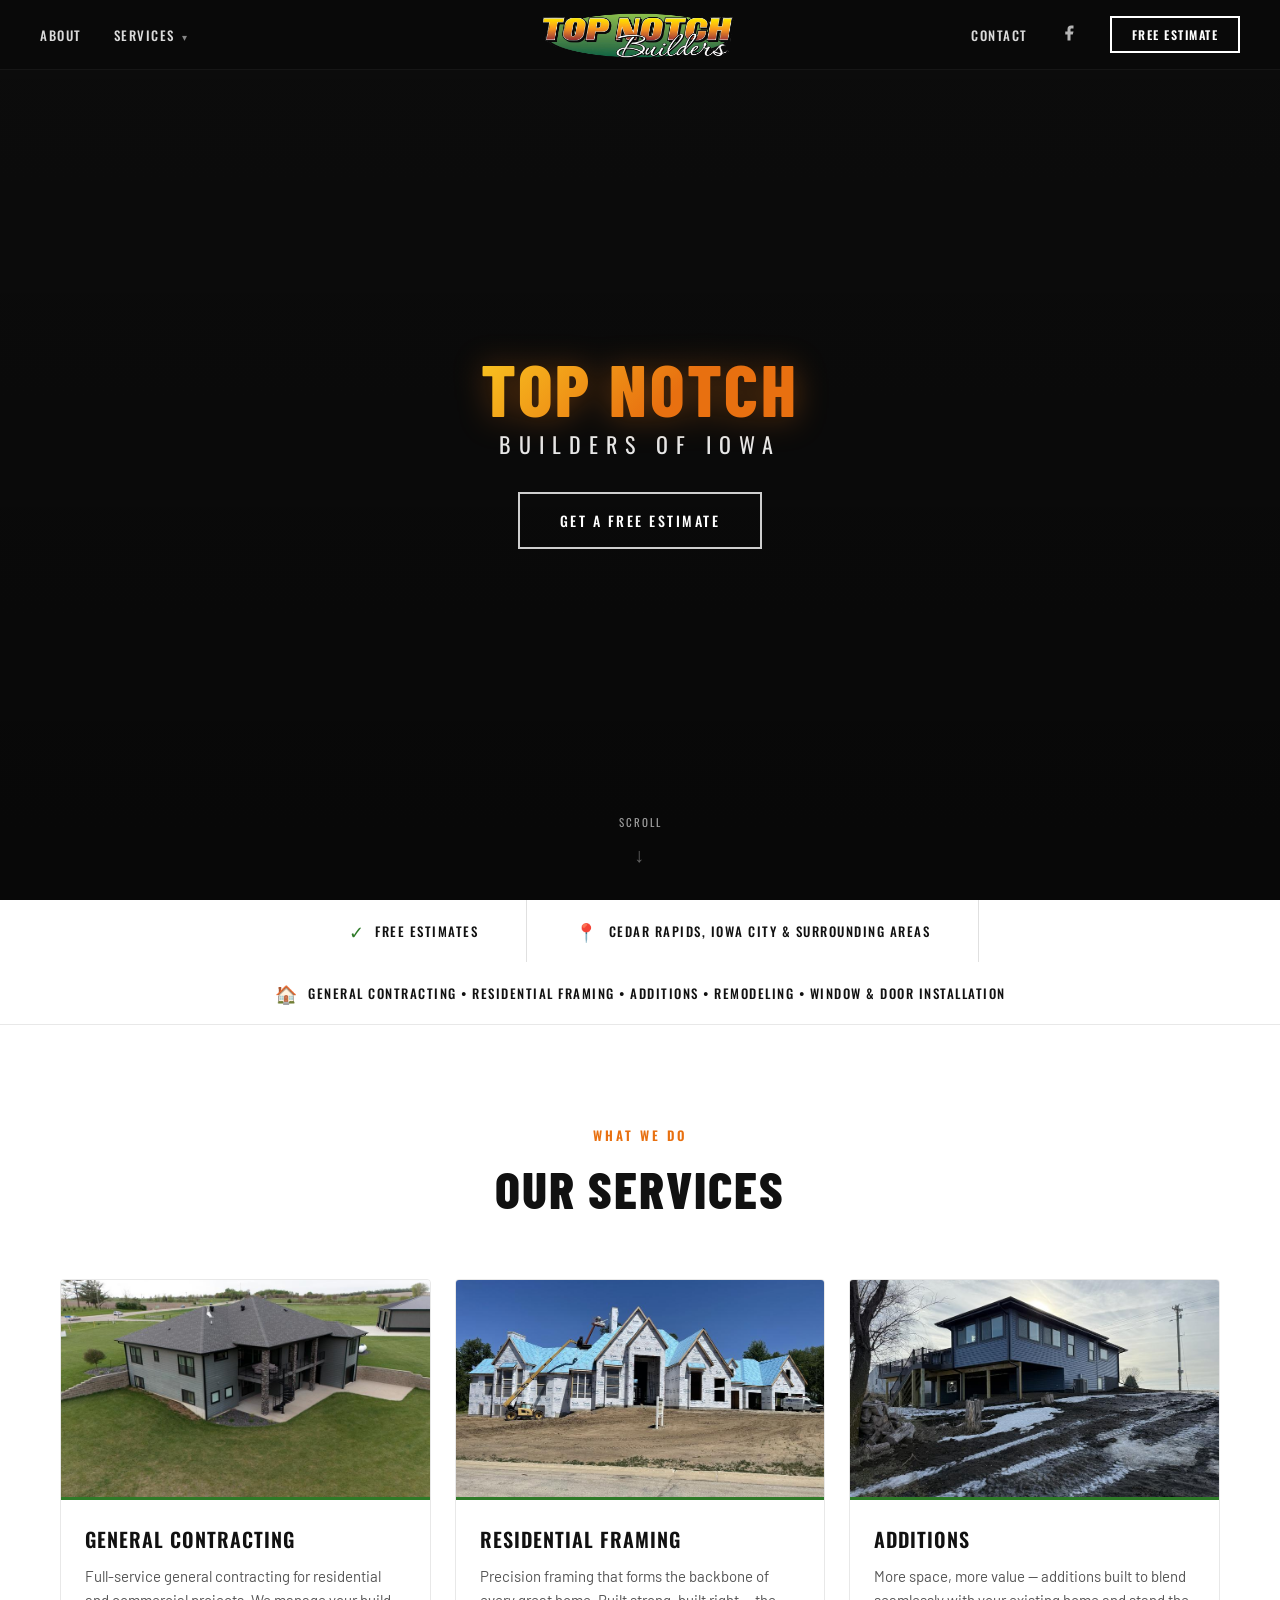
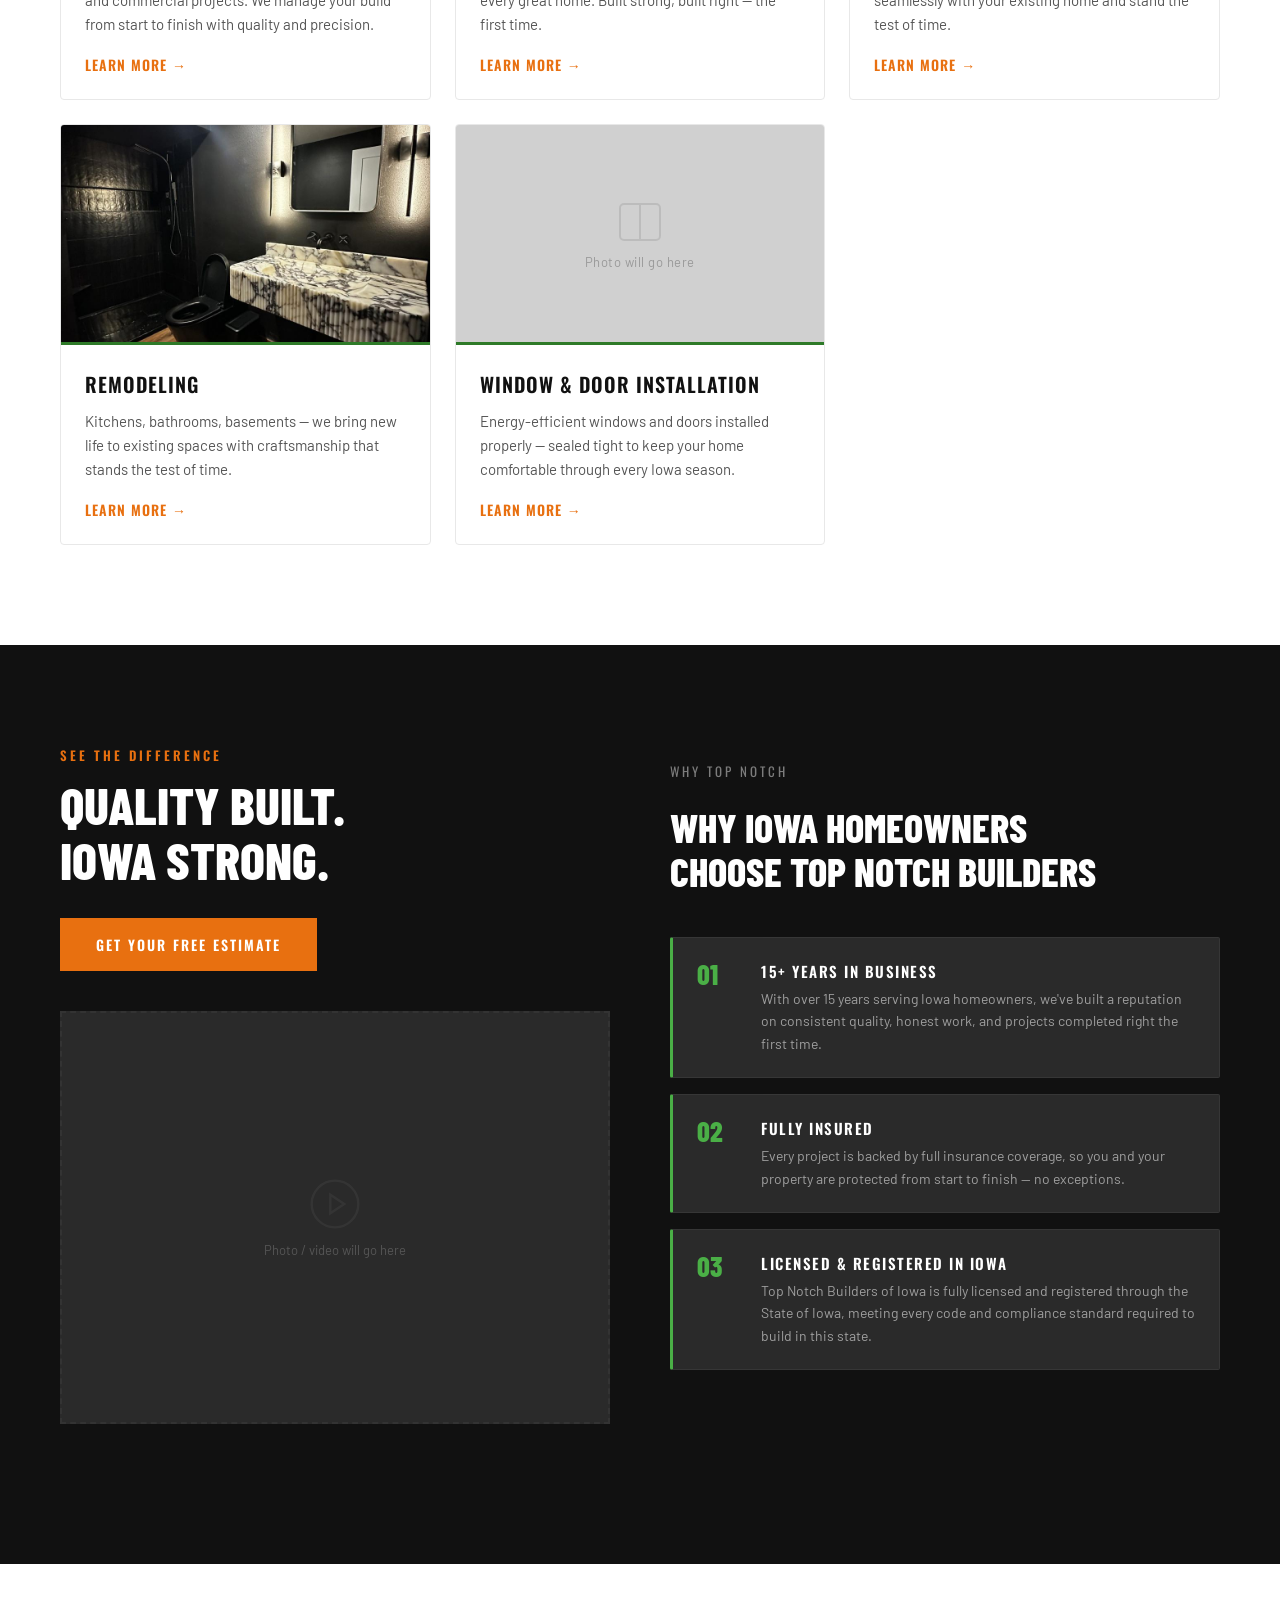
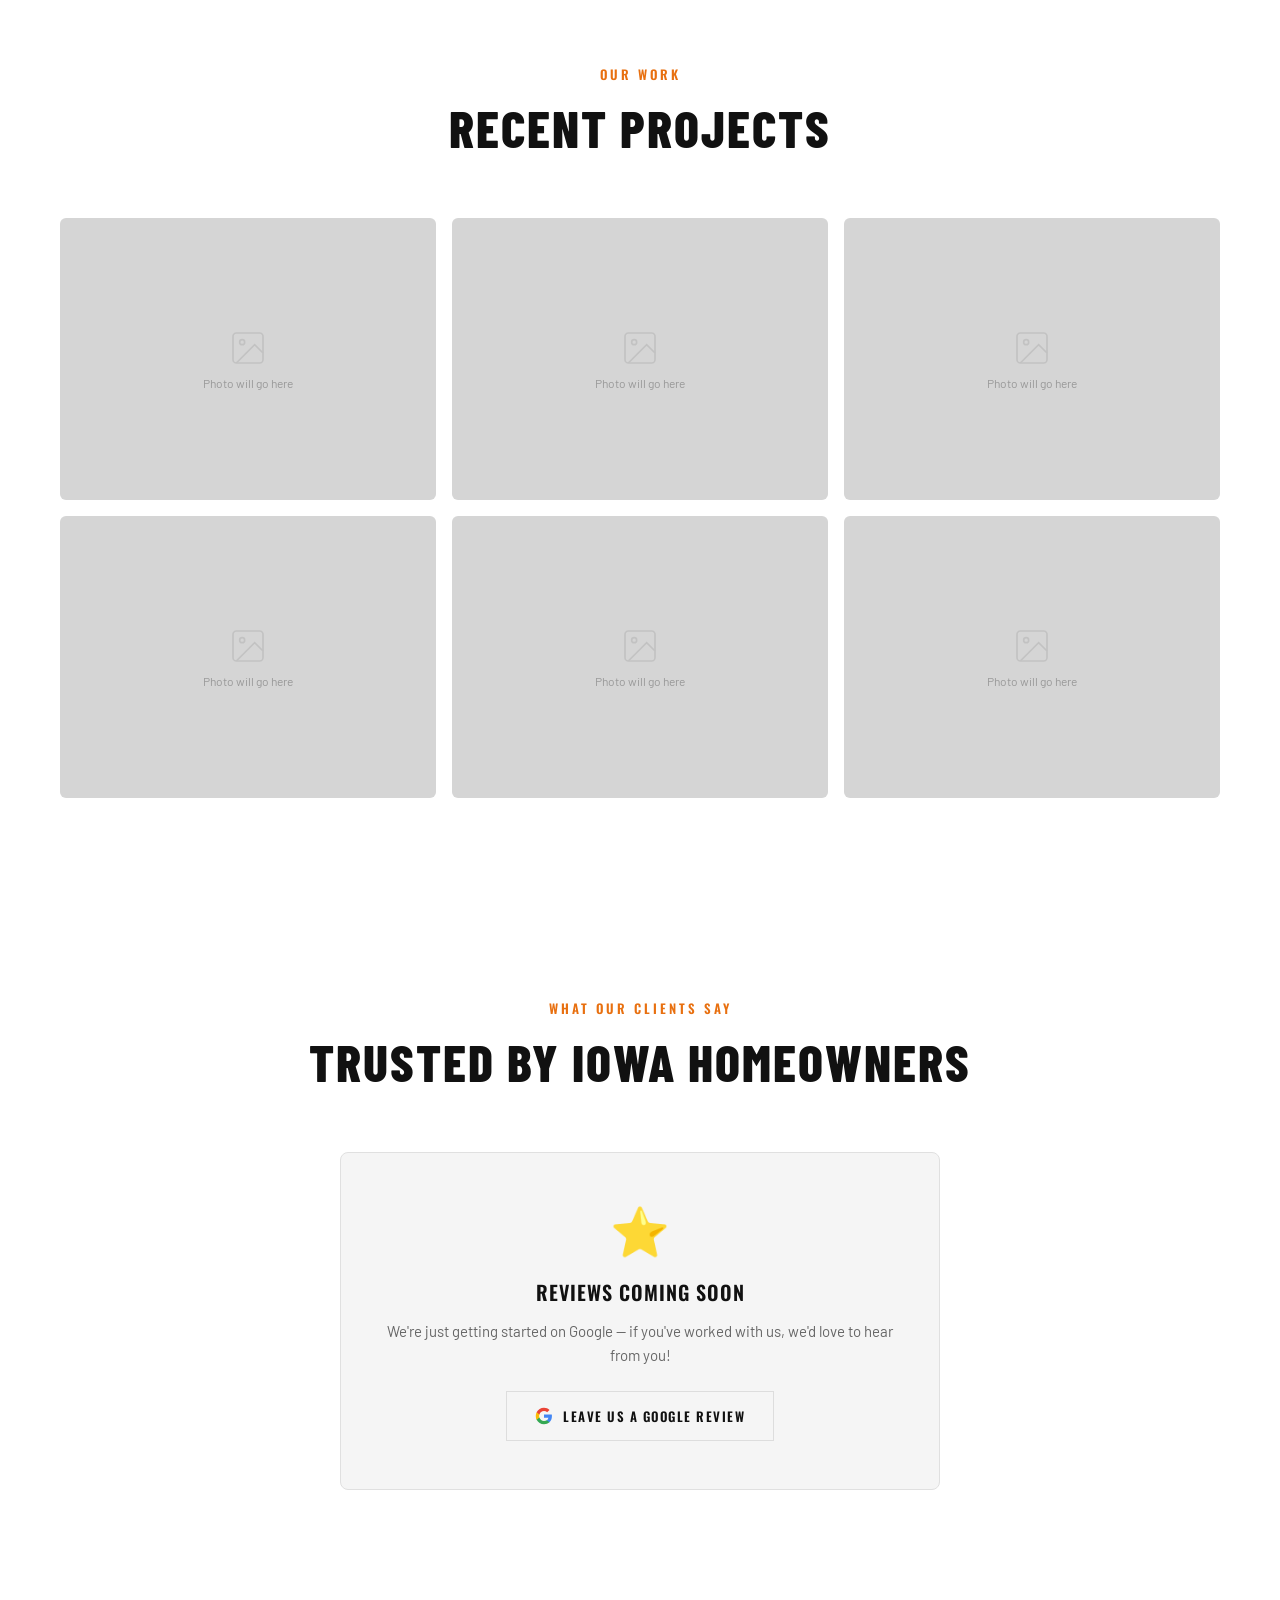
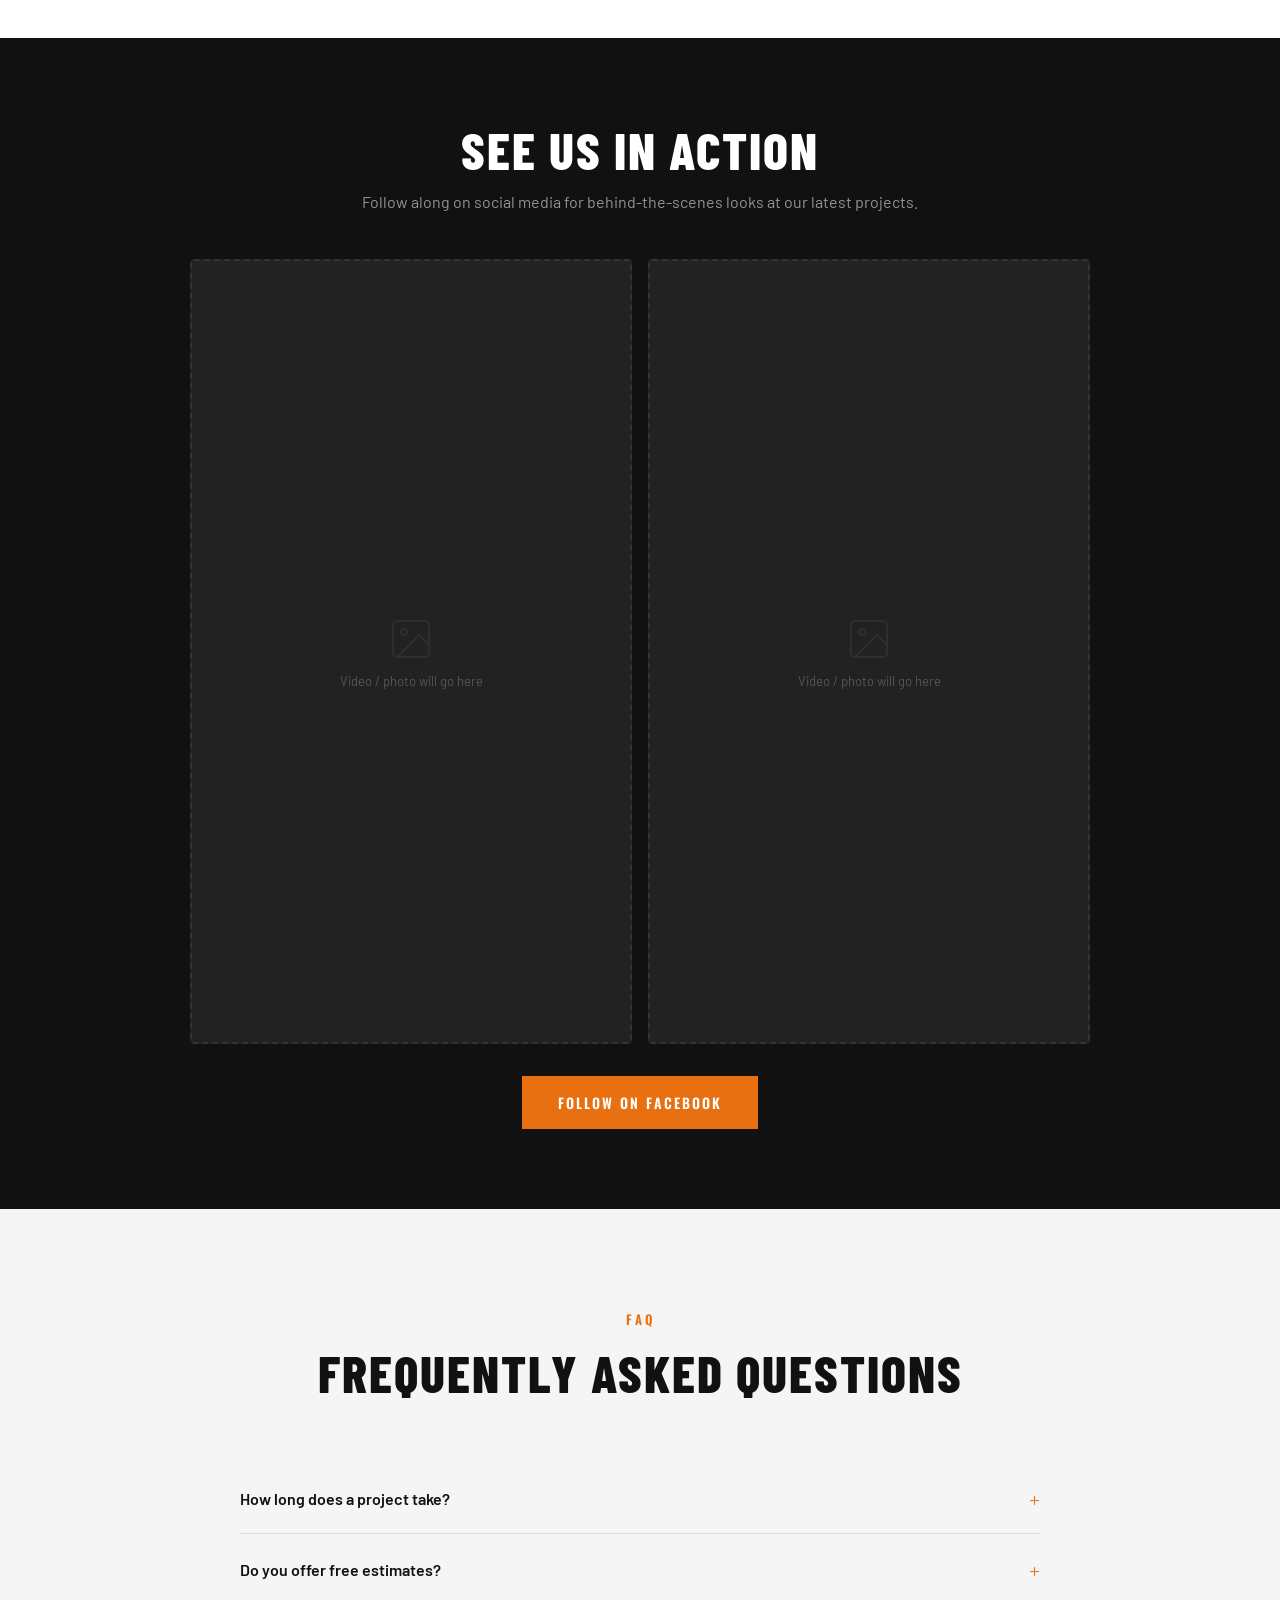
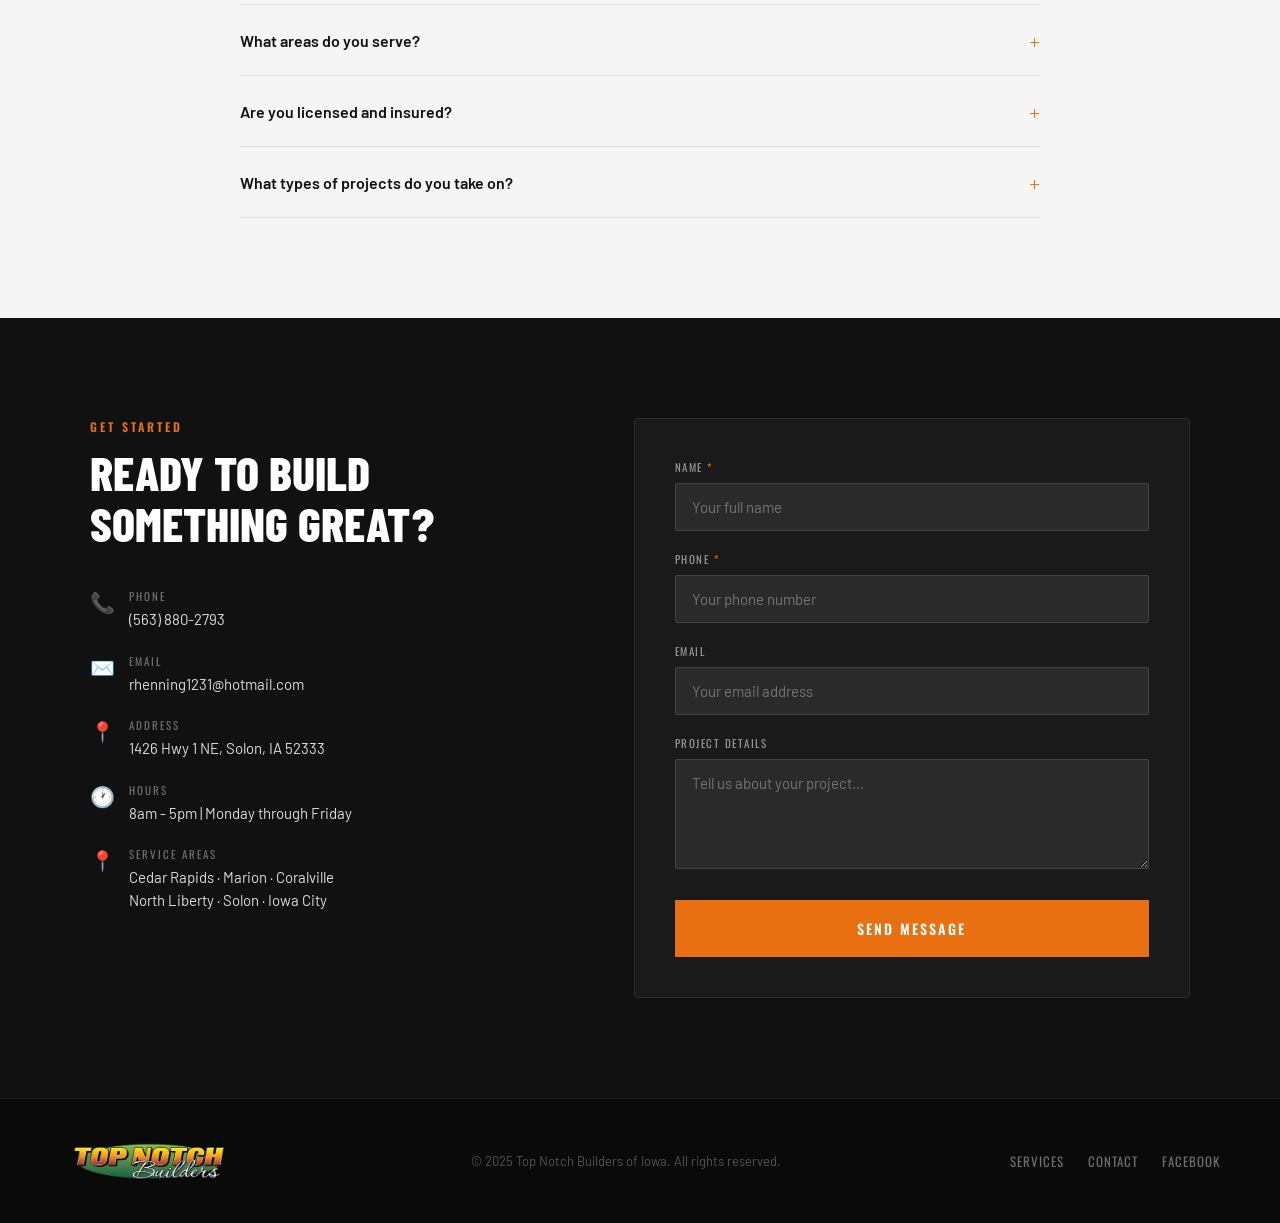
==== index.html @ 2d01ed2b "Update index.html" ====
<!DOCTYPE html>
<html lang="en">
<head>
<meta charset="UTF-8">
<meta name="viewport" content="width=device-width, initial-scale=1.0">
<title>Top Notch Builders of Iowa</title>
<link href="https://fonts.googleapis.com/css2?family=Oswald:wght@400;500;600;700&family=Barlow:wght@400;500;600&family=Barlow+Condensed:wght@600;700;800&display=swap" rel="stylesheet">
<style>
  :root {
    --yellow: #F9C520;
    --orange: #E87010;
    --green: #2E7A28;
    --green-light: #4AAF46;
    --dark: #111111;
    --dark2: #1a1a1a;
    --mid: #2a2a2a;
    --light-bg: #f5f5f5;
    --white: #ffffff;
    --gray: #888;
    --red: #c0392b;
  }

  * { margin: 0; padding: 0; box-sizing: border-box; }

  html { scroll-behavior: smooth; }

  body {
    font-family: 'Barlow', sans-serif;
    color: var(--dark);
    overflow-x: hidden;
  }

  /* ─── NAV ─── */
  nav {
    position: fixed;
    top: 0; left: 0; right: 0;
    z-index: 1000;
    display: flex;
    align-items: center;
    justify-content: space-between;
    padding: 0 40px;
    height: 70px;
    background: rgba(10,10,10,0.92);
    backdrop-filter: blur(10px);
    border-bottom: 1px solid rgba(255,255,255,0.05);
  }

  .nav-left, .nav-right {
    display: flex;
    align-items: center;
    gap: 32px;
  }

  .nav-logo {
    position: absolute;
    left: 50%;
    transform: translateX(-50%);
    display: flex;
    align-items: center;
    gap: 10px;
    text-decoration: none;
  }

  .nav-logo img {
    height: 56px;
    width: auto;
    display: block;
  }

  nav a {
    color: rgba(255,255,255,0.85);
    text-decoration: none;
    font-family: 'Oswald', sans-serif;
    font-weight: 500;
    font-size: 13px;
    letter-spacing: 1.5px;
    text-transform: uppercase;
    transition: color 0.2s;
  }

  nav a:hover { color: var(--yellow); }

  .nav-social {
    display: flex;
    align-items: center;
    gap: 14px;
  }

  .nav-social a {
    color: rgba(255,255,255,0.7);
    transition: color 0.2s;
    font-size: 16px;
  }
  .nav-social a:hover { color: var(--yellow); }

  .btn-nav {
    background: transparent;
    border: 2px solid var(--white);
    color: var(--white) !important;
    padding: 8px 20px;
    font-family: 'Oswald', sans-serif;
    font-size: 12px;
    letter-spacing: 1.5px;
    text-transform: uppercase;
    font-weight: 600;
    text-decoration: none;
    transition: all 0.2s;
    cursor: pointer;
  }
  .btn-nav:hover {
    background: var(--white);
    color: var(--dark) !important;
  }

  /* ─── HERO ─── */
  #hero {
    position: relative;
    width: 100%;
    height: 100vh;
    display: flex;
    align-items: center;
    justify-content: center;
    overflow: hidden;
    background: var(--dark);
  }

  .hero-video-placeholder {
    position: absolute;
    inset: 0;
    background: linear-gradient(160deg, #1a1a1a 0%, #0d0d0d 100%);
    display: flex;
    align-items: center;
    justify-content: center;
  }

  .video-placeholder-label {
    position: absolute;
    inset: 0;
    display: flex;
    flex-direction: column;
    align-items: center;
    justify-content: center;
    gap: 12px;
    background: #222;
    border: 2px dashed #444;
  }

  .video-placeholder-label svg {
    opacity: 0.3;
  }

  .video-placeholder-label span {
    color: #666;
    font-size: 14px;
    font-family: 'Barlow', sans-serif;
    letter-spacing: 1px;
  }

  .hero-overlay {
    position: absolute;
    inset: 0;
    background: linear-gradient(to bottom, rgba(0,0,0,0.3) 0%, rgba(0,0,0,0.55) 100%);
    z-index: 1;
  }

  .hero-content {
    position: relative;
    z-index: 2;
    text-align: center;
    display: flex;
    flex-direction: column;
    align-items: center;
    gap: 24px;
  }

  .hero-logo-text {
    display: flex;
    flex-direction: column;
    align-items: center;
    gap: 4px;
  }

  .hero-logo-svg {
    width: 120px;
    height: 80px;
    margin-bottom: 8px;
  }

  .hero-name-top {
    font-family: 'Barlow Condensed', sans-serif;
    font-weight: 800;
    font-size: 72px;
    line-height: 1;
    letter-spacing: 3px;
    text-transform: uppercase;
    background: linear-gradient(135deg, var(--yellow) 0%, var(--orange) 60%);
    -webkit-background-clip: text;
    -webkit-text-fill-color: transparent;
    background-clip: text;
    text-shadow: none;
    filter: drop-shadow(0 2px 16px rgba(232,114,12,0.4));
  }

  .hero-name-sub {
    font-family: 'Oswald', sans-serif;
    font-weight: 400;
    font-size: 22px;
    letter-spacing: 8px;
    text-transform: uppercase;
    color: rgba(255,255,255,0.9);
  }

  .btn-hero {
    margin-top: 8px;
    display: inline-block;
    background: transparent;
    border: 2px solid rgba(255,255,255,0.8);
    color: var(--white);
    padding: 16px 40px;
    font-family: 'Oswald', sans-serif;
    font-size: 14px;
    letter-spacing: 2.5px;
    text-transform: uppercase;
    font-weight: 500;
    text-decoration: none;
    cursor: pointer;
    transition: all 0.25s;
  }
  .btn-hero:hover {
    background: var(--white);
    color: var(--dark);
  }

  .hero-scroll {
    position: absolute;
    bottom: 32px;
    left: 50%;
    transform: translateX(-50%);
    z-index: 2;
    display: flex;
    flex-direction: column;
    align-items: center;
    gap: 8px;
    color: rgba(255,255,255,0.6);
    font-family: 'Oswald', sans-serif;
    font-size: 11px;
    letter-spacing: 2px;
    text-transform: uppercase;
  }

  .scroll-arrow {
    animation: bounce 1.8s infinite;
    font-size: 20px;
    opacity: 0.6;
  }

  @keyframes bounce {
    0%, 100% { transform: translateY(0); }
    50% { transform: translateY(6px); }
  }

  /* ─── INFO BAR ─── */
  .info-bar {
    background: var(--white);
    border-bottom: 1px solid #e8e8e8;
    display: flex;
    align-items: center;
    justify-content: center;
    gap: 0;
    padding: 0;
    flex-wrap: wrap;
  }

  .info-bar-item {
    display: flex;
    align-items: center;
    gap: 10px;
    padding: 18px 48px;
    font-family: 'Oswald', sans-serif;
    font-size: 13px;
    letter-spacing: 1.5px;
    text-transform: uppercase;
    color: var(--dark);
    font-weight: 500;
    border-right: 1px solid #e0e0e0;
  }

  .info-bar-item:last-child { border-right: none; }

  .info-bar-icon {
    color: var(--green);
    font-size: 18px;
  }

  /* ─── SERVICES ─── */
  #services {
    padding: 100px 60px;
    background: var(--white);
    text-align: center;
  }

  .section-label {
    font-family: 'Oswald', sans-serif;
    font-size: 13px;
    letter-spacing: 3px;
    text-transform: uppercase;
    color: var(--orange);
    font-weight: 600;
    margin-bottom: 12px;
  }

  .section-title {
    font-family: 'Barlow Condensed', sans-serif;
    font-weight: 800;
    font-size: 52px;
    letter-spacing: 2px;
    text-transform: uppercase;
    color: var(--dark);
    margin-bottom: 60px;
  }

  .services-grid {
    display: grid;
    grid-template-columns: repeat(3, 1fr);
    gap: 24px;
    max-width: 1200px;
    margin: 0 auto;
  }

  .service-card {
    background: var(--white);
    border: 1px solid #e8e8e8;
    border-radius: 4px;
    overflow: hidden;
    text-align: left;
    transition: box-shadow 0.25s, transform 0.25s;
  }

  .service-card:hover {
    box-shadow: 0 12px 40px rgba(0,0,0,0.1);
    transform: translateY(-4px);
  }

  .service-img-placeholder {
    width: 100%;
    height: 220px;
    background: #d0d0d0;
    display: flex;
    flex-direction: column;
    align-items: center;
    justify-content: center;
    gap: 8px;
    color: #999;
    font-size: 13px;
    font-family: 'Barlow', sans-serif;
    letter-spacing: 0.5px;
    border-bottom: 3px solid var(--green);
  }

  .service-img-placeholder svg { opacity: 0.35; }

  .service-body { padding: 24px; }

  .service-title {
    font-family: 'Oswald', sans-serif;
    font-weight: 600;
    font-size: 20px;
    letter-spacing: 1px;
    text-transform: uppercase;
    color: var(--dark);
    margin-bottom: 10px;
  }

  .service-desc {
    font-size: 15px;
    color: #555;
    line-height: 1.6;
    margin-bottom: 18px;
  }

  .learn-more {
    color: var(--orange);
    font-family: 'Oswald', sans-serif;
    font-size: 14px;
    font-weight: 600;
    letter-spacing: 1px;
    text-transform: uppercase;
    text-decoration: none;
    display: inline-flex;
    align-items: center;
    gap: 6px;
    transition: gap 0.2s;
    cursor: pointer;
  }
  .learn-more:hover { gap: 12px; }

  /* ─── DARK SECTION ─── */
  #why {
    background: var(--dark);
    padding: 100px 60px;
    color: var(--white);
  }

  .why-inner {
    max-width: 1200px;
    margin: 0 auto;
    display: grid;
    grid-template-columns: 1fr 1fr;
    gap: 60px;
    align-items: start;
  }

  .why-left {}

  .why-img-placeholder {
    width: 100%;
    aspect-ratio: 4/3;
    background: #2a2a2a;
    display: flex;
    flex-direction: column;
    align-items: center;
    justify-content: center;
    gap: 10px;
    color: #555;
    font-size: 13px;
    font-family: 'Barlow', sans-serif;
    border: 2px dashed #333;
    margin-bottom: 40px;
  }

  .why-img-placeholder svg { opacity: 0.25; }

  .why-tagline {
    color: var(--orange);
    font-family: 'Oswald', sans-serif;
    font-size: 13px;
    letter-spacing: 3px;
    text-transform: uppercase;
    font-weight: 600;
    margin-bottom: 12px;
  }

  .why-heading {
    font-family: 'Barlow Condensed', sans-serif;
    font-weight: 800;
    font-size: 52px;
    line-height: 1.05;
    text-transform: uppercase;
    color: var(--white);
    margin-bottom: 20px;
  }

  .why-desc {
    color: rgba(255,255,255,0.65);
    font-size: 16px;
    line-height: 1.7;
    margin-bottom: 32px;
  }

  .btn-cta {
    display: inline-block;
    background: var(--orange);
    color: var(--white);
    padding: 16px 36px;
    font-family: 'Oswald', sans-serif;
    font-size: 14px;
    letter-spacing: 2px;
    text-transform: uppercase;
    font-weight: 600;
    text-decoration: none;
    cursor: pointer;
    border: none;
    transition: background 0.2s;
  }
  .btn-cta:hover { background: #d4620a; }

  /* Why right - reasons */
  .why-right {
    display: flex;
    flex-direction: column;
    gap: 16px;
    padding-top: 16px;
  }

  .why-label {
    font-family: 'Oswald', sans-serif;
    font-size: 13px;
    color: rgba(255,255,255,0.45);
    letter-spacing: 3px;
    text-transform: uppercase;
    margin-bottom: 8px;
  }

  .why-title {
    font-family: 'Barlow Condensed', sans-serif;
    font-weight: 800;
    font-size: 40px;
    text-transform: uppercase;
    color: var(--white);
    line-height: 1.1;
    margin-bottom: 28px;
  }

  .reason-card {
    background: var(--mid);
    border: 1px solid rgba(255,255,255,0.06);
    border-left: 3px solid var(--green-light);
    padding: 22px 24px;
    display: grid;
    grid-template-columns: 48px 1fr;
    gap: 16px;
    align-items: start;
    border-radius: 2px;
    transition: background 0.2s;
  }
  .reason-card:hover { background: #2f2f2f; }

  .reason-num {
    font-family: 'Barlow Condensed', sans-serif;
    font-weight: 800;
    font-size: 28px;
    color: var(--green-light);
    line-height: 1;
  }

  .reason-title {
    font-family: 'Oswald', sans-serif;
    font-weight: 600;
    font-size: 15px;
    letter-spacing: 1.5px;
    text-transform: uppercase;
    color: var(--white);
    margin-bottom: 6px;
  }

  .reason-desc {
    font-size: 14px;
    color: rgba(255,255,255,0.55);
    line-height: 1.6;
  }

  /* ─── RECENT PROJECTS ─── */
  #projects {
    padding: 100px 60px;
    background: var(--white);
    text-align: center;
  }

  .projects-grid {
    display: grid;
    grid-template-columns: repeat(3, 1fr);
    gap: 16px;
    max-width: 1200px;
    margin: 0 auto;
  }

  .project-placeholder {
    width: 100%;
    aspect-ratio: 4/3;
    background: #d5d5d5;
    display: flex;
    flex-direction: column;
    align-items: center;
    justify-content: center;
    gap: 8px;
    color: #999;
    font-size: 12px;
    font-family: 'Barlow', sans-serif;
    border-radius: 6px;
    transition: transform 0.2s;
    cursor: pointer;
  }
  .project-placeholder:hover { transform: scale(1.02); }
  .project-placeholder svg { opacity: 0.3; }

  /* ─── REVIEWS ─── */
  #reviews {
    background: var(--white);
    padding: 100px 60px;
    text-align: center;
  }

  .reviews-grid {
    display: grid;
    grid-template-columns: repeat(4, 1fr);
    gap: 20px;
    max-width: 1200px;
    margin: 0 auto 48px;
  }

  .review-card {
    background: var(--white);
    border: 1px solid #e8e8e8;
    border-radius: 4px;
    padding: 28px 24px;
    text-align: left;
    transition: box-shadow 0.2s;
  }
  .review-card:hover { box-shadow: 0 8px 32px rgba(0,0,0,0.08); }

  .stars { color: #F5A623; font-size: 18px; margin-bottom: 14px; }

  .review-text {
    font-size: 14px;
    color: #444;
    line-height: 1.7;
    margin-bottom: 20px;
    font-style: italic;
  }

  .reviewer-name {
    font-family: 'Oswald', sans-serif;
    font-weight: 600;
    font-size: 14px;
    color: var(--dark);
    letter-spacing: 0.5px;
  }

  .reviewer-source {
    font-size: 12px;
    color: var(--gray);
    margin-top: 2px;
  }

  .btn-google {
    display: inline-flex;
    align-items: center;
    gap: 10px;
    border: 1.5px solid #ddd;
    padding: 14px 28px;
    font-family: 'Oswald', sans-serif;
    font-size: 13px;
    letter-spacing: 1.5px;
    text-transform: uppercase;
    color: var(--dark);
    text-decoration: none;
    font-weight: 600;
    transition: all 0.2s;
    cursor: pointer;
  }
  .btn-google:hover { border-color: var(--orange); color: var(--orange); }

  /* ─── SOCIAL / SEE US ─── */
  #social {
    background: var(--dark);
    padding: 80px 60px;
    text-align: center;
    color: var(--white);
  }

  .social-title {
    font-family: 'Barlow Condensed', sans-serif;
    font-weight: 800;
    font-size: 52px;
    text-transform: uppercase;
    letter-spacing: 2px;
    margin-bottom: 12px;
  }

  .social-sub {
    color: rgba(255,255,255,0.55);
    font-size: 16px;
    margin-bottom: 48px;
  }

  .social-grid {
    display: grid;
    grid-template-columns: 1fr 1fr;
    gap: 16px;
    max-width: 900px;
    margin: 0 auto;
  }

  .social-placeholder {
    width: 100%;
    aspect-ratio: 9/16;
    background: #222;
    border: 2px dashed #333;
    display: flex;
    flex-direction: column;
    align-items: center;
    justify-content: center;
    gap: 10px;
    color: #555;
    font-size: 13px;
    font-family: 'Barlow', sans-serif;
    border-radius: 4px;
  }
  .social-placeholder svg { opacity: 0.25; }

  /* ─── FAQ ─── */
  #faq {
    background: var(--light-bg);
    padding: 100px 60px;
  }

  .faq-inner {
    max-width: 800px;
    margin: 0 auto;
    text-align: center;
  }

  .faq-list {
    margin-top: 48px;
    text-align: left;
  }

  .faq-item {
    border-bottom: 1px solid #ddd;
  }

  .faq-q {
    width: 100%;
    background: none;
    border: none;
    display: flex;
    justify-content: space-between;
    align-items: center;
    padding: 22px 0;
    font-family: 'Barlow', sans-serif;
    font-size: 16px;
    font-weight: 600;
    color: var(--dark);
    cursor: pointer;
    text-align: left;
  }

  .faq-plus {
    color: var(--orange);
    font-size: 22px;
    font-weight: 300;
    transition: transform 0.2s;
    flex-shrink: 0;
    margin-left: 16px;
  }

  .faq-item.open .faq-plus { transform: rotate(45deg); }

  .faq-a {
    display: none;
    padding: 0 0 20px;
    font-size: 15px;
    color: #555;
    line-height: 1.7;
  }

  .faq-item.open .faq-a { display: block; }

  /* ─── CONTACT ─── */
  #contact {
    background: var(--dark);
    padding: 100px 60px;
    color: var(--white);
  }

  .contact-inner {
    max-width: 1100px;
    margin: 0 auto;
    display: grid;
    grid-template-columns: 1fr 1.2fr;
    gap: 80px;
    align-items: start;
  }

  .contact-label {
    font-family: 'Oswald', sans-serif;
    font-size: 12px;
    letter-spacing: 3px;
    text-transform: uppercase;
    color: var(--orange);
    font-weight: 600;
    margin-bottom: 12px;
  }

  .contact-heading {
    font-family: 'Barlow Condensed', sans-serif;
    font-weight: 800;
    font-size: 48px;
    text-transform: uppercase;
    color: var(--white);
    line-height: 1.05;
    margin-bottom: 40px;
  }

  .contact-info-item {
    display: flex;
    align-items: flex-start;
    gap: 14px;
    margin-bottom: 22px;
  }

  .contact-icon {
    color: var(--orange);
    font-size: 20px;
    margin-top: 2px;
    flex-shrink: 0;
  }

  .contact-info-label {
    font-family: 'Oswald', sans-serif;
    font-size: 11px;
    letter-spacing: 2px;
    text-transform: uppercase;
    color: rgba(255,255,255,0.4);
    margin-bottom: 4px;
  }

  .contact-info-value {
    font-size: 15px;
    color: rgba(255,255,255,0.85);
    line-height: 1.5;
  }

  .contact-info-value a {
    color: rgba(255,255,255,0.85);
    text-decoration: none;
    transition: color 0.2s;
  }
  .contact-info-value a:hover { color: var(--yellow); }

  /* Form */
  .contact-form {
    background: rgba(255,255,255,0.04);
    border: 1px solid rgba(255,255,255,0.08);
    border-radius: 4px;
    padding: 40px;
  }

  .form-row {
    margin-bottom: 20px;
  }

  .form-label {
    font-family: 'Oswald', sans-serif;
    font-size: 11px;
    letter-spacing: 1.5px;
    text-transform: uppercase;
    color: rgba(255,255,255,0.55);
    display: block;
    margin-bottom: 8px;
  }

  .form-label span { color: var(--orange); }

  .form-input, .form-textarea {
    width: 100%;
    background: rgba(255,255,255,0.07);
    border: 1px solid rgba(255,255,255,0.12);
    color: var(--white);
    padding: 14px 16px;
    font-family: 'Barlow', sans-serif;
    font-size: 15px;
    outline: none;
    transition: border-color 0.2s;
    border-radius: 2px;
  }

  .form-input:focus, .form-textarea:focus {
    border-color: var(--orange);
  }

  .form-textarea {
    resize: vertical;
    min-height: 110px;
  }

  .btn-submit {
    width: 100%;
    background: var(--orange);
    color: var(--white);
    border: none;
    padding: 18px;
    font-family: 'Oswald', sans-serif;
    font-size: 14px;
    letter-spacing: 2px;
    text-transform: uppercase;
    font-weight: 600;
    cursor: pointer;
    transition: background 0.2s;
    margin-top: 8px;
  }
  .btn-submit:hover { background: #d4620a; }

  /* ─── FOOTER ─── */
  footer {
    background: #0a0a0a;
    padding: 40px 60px;
    display: flex;
    align-items: center;
    justify-content: space-between;
    flex-wrap: wrap;
    gap: 20px;
    border-top: 1px solid rgba(255,255,255,0.06);
  }

  .footer-logo {
    font-family: 'Barlow Condensed', sans-serif;
    font-weight: 800;
    font-size: 20px;
    text-transform: uppercase;
    color: var(--white);
    letter-spacing: 2px;
  }

  .footer-logo span { color: var(--orange); }

  .footer-copy {
    font-size: 13px;
    color: rgba(255,255,255,0.3);
  }

  .footer-links {
    display: flex;
    gap: 24px;
  }

  .footer-links a {
    color: rgba(255,255,255,0.4);
    font-size: 13px;
    text-decoration: none;
    font-family: 'Oswald', sans-serif;
    letter-spacing: 1px;
    text-transform: uppercase;
    transition: color 0.2s;
  }
  .footer-links a:hover { color: var(--orange); }

  /* Dropdown */
  .nav-dropdown { position: relative; }
  .dropdown-menu {
    display: none;
    position: absolute;
    top: 100%;
    left: 0;
    background: #111;
    border: 1px solid rgba(255,255,255,0.08);
    min-width: 180px;
    padding: 8px 0;
    z-index: 999;
  }
  .nav-dropdown:hover .dropdown-menu { display: block; }
  .dropdown-menu a {
    display: block;
    padding: 10px 20px;
    font-size: 12px;
    color: rgba(255,255,255,0.7) !important;
  }
  .dropdown-menu a:hover { background: rgba(255,255,255,0.05); color: var(--yellow) !important; }

  .nav-arrow { font-size: 10px; margin-left: 3px; opacity: 0.6; }

  /* House SVG icon */
  .house-svg { color: var(--orange); }

  @media (max-width: 900px) {
    .services-grid, .projects-grid, .reviews-grid { grid-template-columns: 1fr 1fr; }
    .why-inner, .contact-inner { grid-template-columns: 1fr; gap: 40px; }
    .why-heading, .why-title { font-size: 36px; }
    nav { padding: 0 20px; }
    .nav-left { gap: 16px; }
    .hero-name-top { font-size: 48px; }
    #services, #projects, #reviews, #why, #faq, #contact, #social { padding: 60px 24px; }
  }
</style>
</head>
<body>

<!-- NAV -->
<nav>
  <div class="nav-left">
    <a href="#about">About</a>
    <div class="nav-dropdown">
      <a href="#services">Services <span class="nav-arrow">▾</span></a>
      <div class="dropdown-menu">
        <a href="/services/general-contracting.html">General Contracting</a>
        <a href="/services/residential-framing.html">Residential Framing</a>
        <a href="/services/additions.html">Additions</a>
        <a href="/services/remodeling.html">Remodeling</a>
        <a href="/services/window-door-installation.html">Window & Door Installation</a>
      </div>
    </div>
  </div>

  <a href="#" class="nav-logo">
    <img src="TNB_Logo.png" alt="Top Notch Builders of Iowa">
  </a>

  <div class="nav-right">
    <a href="#contact">Contact</a>
    <div class="nav-social">
      <!-- Facebook icon -->
      <a href="https://www.facebook.com/TNBofIA/" target="_blank" title="Facebook">
        <svg width="18" height="18" fill="currentColor" viewBox="0 0 24 24"><path d="M18 2h-3a5 5 0 0 0-5 5v3H7v4h3v8h4v-8h3l1-4h-4V7a1 1 0 0 1 1-1h3z"/></svg>
      </a>
    </div>
    <a href="#contact" class="btn-nav">Free Estimate</a>
  </div>
</nav>

<!-- HERO -->
<section id="hero">
  <video autoplay muted loop playsinline style="position:absolute; inset:0; width:100%; height:100%; object-fit:cover; z-index:0;">
    <source src="hero.mp4" type="video/mp4">
  </video>
  <div class="hero-overlay"></div>
  <div class="hero-content">
    <div class="hero-logo-text">
      <div class="hero-name-top">TOP NOTCH</div>
      <div class="hero-name-sub">Builders of Iowa</div>
    </div>
    <a href="#contact" class="btn-hero">Get a Free Estimate</a>
  </div>
  <div class="hero-scroll">
    <span>Scroll</span>
    <div class="scroll-arrow">↓</div>
  </div>
</section>

<!-- INFO BAR -->
<div class="info-bar">
  <div class="info-bar-item">
    <span class="info-bar-icon">✓</span>
    Free Estimates
  </div>
  <div class="info-bar-item">
    <span class="info-bar-icon">📍</span>
    Cedar Rapids, Iowa City &amp; Surrounding Areas
  </div>
  <div class="info-bar-item">
    <span class="info-bar-icon">🏠</span>
    General Contracting &bull; Residential Framing &bull; Additions &bull; Remodeling &bull; Window & Door Installation
  </div>
</div>

<!-- SERVICES -->
<section id="services">
  <div class="section-label">What We Do</div>
  <div class="section-title">Our Services</div>
  <div class="services-grid" style="grid-template-columns: repeat(3, 1fr);">

    <div class="service-card">
      <div class="service-img-placeholder" style="padding:0;overflow:hidden;height:220px;">
        <img src="[data-uri]" alt="General Contracting" style="width:100%;height:100%;object-fit:cover;display:block;">
      </div>
      <div class="service-body">
        <div class="service-title">General Contracting</div>
        <p class="service-desc">Full-service general contracting for residential and commercial projects. We manage your build from start to finish with quality and precision.</p>
        <a class="learn-more" href="/services/general-contracting.html">Learn More →</a>
      </div>
    </div>

    <div class="service-card">
      <div class="service-img-placeholder" style="padding:0;overflow:hidden;height:220px;">
        <img src="[data-uri]" alt="Residential Framing" style="width:100%;height:100%;object-fit:cover;display:block;">
      </div>
      <div class="service-body">
        <div class="service-title">Residential Framing</div>
        <p class="service-desc">Precision framing that forms the backbone of every great home. Built strong, built right — the first time.</p>
        <a class="learn-more" href="/services/residential-framing.html">Learn More →</a>
      </div>
    </div>

    <div class="service-card">
      <div class="service-img-placeholder" style="padding:0;overflow:hidden;height:220px;">
        <img src="[data-uri]" alt="Additions" style="width:100%;height:100%;object-fit:cover;display:block;">
      </div>
      <div class="service-body">
        <div class="service-title">Additions</div>
        <p class="service-desc">More space, more value — additions built to blend seamlessly with your existing home and stand the test of time.</p>
        <a class="learn-more" href="/services/additions.html">Learn More →</a>
      </div>
    </div>

    <div class="service-card">
      <div class="service-img-placeholder" style="padding:0;overflow:hidden;height:220px;">
        <img src="[data-uri]" alt="Remodeling" style="width:100%;height:100%;object-fit:cover;display:block;">
      </div>
      <div class="service-body">
        <div class="service-title">Remodeling</div>
        <p class="service-desc">Kitchens, bathrooms, basements — we bring new life to existing spaces with craftsmanship that stands the test of time.</p>
        <a class="learn-more" href="/services/remodeling.html">Learn More →</a>
      </div>
    </div>

    <div class="service-card">
      <div class="service-img-placeholder">
        <svg width="48" height="48" fill="none" viewBox="0 0 24 24" stroke="currentColor" stroke-width="1"><rect x="2" y="3" width="20" height="18" rx="2"/><line x1="12" y1="3" x2="12" y2="21"/></svg>
        <span>Photo will go here</span>
      </div>
      <div class="service-body">
        <div class="service-title">Window & Door Installation</div>
        <p class="service-desc">Energy-efficient windows and doors installed properly — sealed tight to keep your home comfortable through every Iowa season.</p>
        <a class="learn-more" href="/services/window-door-installation.html">Learn More →</a>
      </div>
    </div>

  </div>
</section>

<!-- WHY / DARK SECTION -->
<section id="why">
  <div class="why-inner">
    <div class="why-left">
      <div class="why-tagline">See The Difference</div>
      <div class="why-heading">Quality Built.<br>Iowa Strong.</div>
      <p class="why-desc"></p>
      <a href="#contact" class="btn-cta">Get Your Free Estimate</a>
      <div style="margin-top:40px;">
        <div class="why-img-placeholder">
          <svg width="56" height="56" fill="none" viewBox="0 0 24 24" stroke="currentColor" stroke-width="1" color="#555">
            <circle cx="12" cy="12" r="10"/><polygon points="10,8 16,12 10,16"/>
          </svg>
          <span>Photo / video will go here</span>
        </div>
      </div>
    </div>
    <div class="why-right">
      <div class="why-label">Why Top Notch</div>
      <div class="why-title">Why Iowa Homeowners<br>Choose Top Notch Builders</div>
      <div class="reason-card">
        <div class="reason-num">01</div>
        <div>
          <div class="reason-title">15+ Years in Business</div>
          <div class="reason-desc">With over 15 years serving Iowa homeowners, we've built a reputation on consistent quality, honest work, and projects completed right the first time.</div>
        </div>
      </div>
      <div class="reason-card">
        <div class="reason-num">02</div>
        <div>
          <div class="reason-title">Fully Insured</div>
          <div class="reason-desc">Every project is backed by full insurance coverage, so you and your property are protected from start to finish — no exceptions.</div>
        </div>
      </div>
      <div class="reason-card">
        <div class="reason-num">03</div>
        <div>
          <div class="reason-title">Licensed &amp; Registered in Iowa</div>
          <div class="reason-desc">Top Notch Builders of Iowa is fully licensed and registered through the State of Iowa, meeting every code and compliance standard required to build in this state.</div>
        </div>
      </div>
    </div>
  </div>
</section>

<!-- RECENT PROJECTS -->
<section id="projects">
  <div class="section-label">Our Work</div>
  <div class="section-title">Recent Projects</div>
  <div class="projects-grid">
    <div class="project-placeholder">
      <svg width="40" height="40" fill="none" viewBox="0 0 24 24" stroke="currentColor" stroke-width="1"><rect x="3" y="3" width="18" height="18" rx="2"/><circle cx="8.5" cy="8.5" r="1.5"/><polyline points="21 15 16 10 5 21"/></svg>
      <span>Photo will go here</span>
    </div>
    <div class="project-placeholder">
      <svg width="40" height="40" fill="none" viewBox="0 0 24 24" stroke="currentColor" stroke-width="1"><rect x="3" y="3" width="18" height="18" rx="2"/><circle cx="8.5" cy="8.5" r="1.5"/><polyline points="21 15 16 10 5 21"/></svg>
      <span>Photo will go here</span>
    </div>
    <div class="project-placeholder">
      <svg width="40" height="40" fill="none" viewBox="0 0 24 24" stroke="currentColor" stroke-width="1"><rect x="3" y="3" width="18" height="18" rx="2"/><circle cx="8.5" cy="8.5" r="1.5"/><polyline points="21 15 16 10 5 21"/></svg>
      <span>Photo will go here</span>
    </div>
    <div class="project-placeholder">
      <svg width="40" height="40" fill="none" viewBox="0 0 24 24" stroke="currentColor" stroke-width="1"><rect x="3" y="3" width="18" height="18" rx="2"/><circle cx="8.5" cy="8.5" r="1.5"/><polyline points="21 15 16 10 5 21"/></svg>
      <span>Photo will go here</span>
    </div>
    <div class="project-placeholder">
      <svg width="40" height="40" fill="none" viewBox="0 0 24 24" stroke="currentColor" stroke-width="1"><rect x="3" y="3" width="18" height="18" rx="2"/><circle cx="8.5" cy="8.5" r="1.5"/><polyline points="21 15 16 10 5 21"/></svg>
      <span>Photo will go here</span>
    </div>
    <div class="project-placeholder">
      <svg width="40" height="40" fill="none" viewBox="0 0 24 24" stroke="currentColor" stroke-width="1"><rect x="3" y="3" width="18" height="18" rx="2"/><circle cx="8.5" cy="8.5" r="1.5"/><polyline points="21 15 16 10 5 21"/></svg>
      <span>Photo will go here</span>
    </div>
  </div>
</section>

<!-- REVIEWS -->
<section id="reviews">
  <div class="section-label">What Our Clients Say</div>
  <div class="section-title">Trusted by Iowa Homeowners</div>
  <div style="max-width: 600px; margin: 0 auto 48px; text-align: center;">
    <div style="background: var(--light-bg); border: 1px solid #e0e0e0; border-radius: 8px; padding: 48px 32px;">
      <div style="font-size: 48px; margin-bottom: 16px;">⭐</div>
      <div style="font-family: 'Oswald', sans-serif; font-size: 20px; font-weight: 600; color: var(--dark); margin-bottom: 12px; letter-spacing: 1px; text-transform: uppercase;">Reviews Coming Soon</div>
      <p style="color: #666; font-size: 15px; line-height: 1.6; margin-bottom: 24px;">We're just getting started on Google — if you've worked with us, we'd love to hear from you!</p>
      <a href="https://www.google.com/search?q=Top+Notch+Builders+of+Iowa" target="_blank" class="btn-google">
        <svg width="18" height="18" viewBox="0 0 24 24"><path fill="#4285F4" d="M22.56 12.25c0-.78-.07-1.53-.2-2.25H12v4.26h5.92c-.26 1.37-1.04 2.53-2.21 3.31v2.77h3.57c2.08-1.92 3.28-4.74 3.28-8.09z"/><path fill="#34A853" d="M12 23c2.97 0 5.46-.98 7.28-2.66l-3.57-2.77c-.98.66-2.23 1.06-3.71 1.06-2.86 0-5.29-1.93-6.16-4.53H2.18v2.84C3.99 20.53 7.7 23 12 23z"/><path fill="#FBBC05" d="M5.84 14.09c-.22-.66-.35-1.36-.35-2.09s.13-1.43.35-2.09V7.07H2.18C1.43 8.55 1 10.22 1 12s.43 3.45 1.18 4.93l2.85-2.22.81-.62z"/><path fill="#EA4335" d="M12 5.38c1.62 0 3.06.56 4.21 1.64l3.15-3.15C17.45 2.09 14.97 1 12 1 7.7 1 3.99 3.47 2.18 7.07l3.66 2.84c.87-2.6 3.3-4.53 6.16-4.53z"/></svg>
        Leave Us a Google Review
      </a>
    </div>
  </div>
</section>

<!-- SOCIAL / SEE US IN ACTION -->
<section id="social">
  <div class="social-title">See Us In Action</div>
  <p class="social-sub">Follow along on social media for behind-the-scenes looks at our latest projects.</p>
  <div class="social-grid">
    <div class="social-placeholder">
      <svg width="48" height="48" fill="none" viewBox="0 0 24 24" stroke="currentColor" stroke-width="1"><rect x="3" y="3" width="18" height="18" rx="2"/><circle cx="8.5" cy="8.5" r="1.5"/><polyline points="21 15 16 10 5 21"/></svg>
      <span>Video / photo will go here</span>
    </div>
    <div class="social-placeholder">
      <svg width="48" height="48" fill="none" viewBox="0 0 24 24" stroke="currentColor" stroke-width="1"><rect x="3" y="3" width="18" height="18" rx="2"/><circle cx="8.5" cy="8.5" r="1.5"/><polyline points="21 15 16 10 5 21"/></svg>
      <span>Video / photo will go here</span>
    </div>
  </div>
  <div style="margin-top:32px;">
    <a href="https://www.facebook.com/TNBofIA/" target="_blank" class="btn-cta">Follow on Facebook</a>
  </div>
</section>

<!-- FAQ -->
<section id="faq">
  <div class="faq-inner">
    <div class="section-label">FAQ</div>
    <div class="section-title">Frequently Asked Questions</div>
    <div class="faq-list">

      <div class="faq-item">
        <button class="faq-q" onclick="toggleFaq(this)">
          How long does a project take?
          <span class="faq-plus">+</span>
        </button>
        <div class="faq-a">Project timelines vary depending on scope. We'll give you a realistic timeline upfront and keep you updated throughout the process.</div>
      </div>

      <div class="faq-item">
        <button class="faq-q" onclick="toggleFaq(this)">
          Do you offer free estimates?
          <span class="faq-plus">+</span>
        </button>
        <div class="faq-a">Yes! We provide free, no-obligation estimates. Contact us and we'll assess your project and provide an honest, transparent quote.</div>
      </div>

      <div class="faq-item">
        <button class="faq-q" onclick="toggleFaq(this)">
          What areas do you serve?
          <span class="faq-plus">+</span>
        </button>
        <div class="faq-a">We serve Cedar Rapids, Marion, Coralville, North Liberty, Solon, Iowa City, and the surrounding areas.</div>
      </div>

      <div class="faq-item">
        <button class="faq-q" onclick="toggleFaq(this)">
          Are you licensed and insured?
          <span class="faq-plus">+</span>
        </button>
        <div class="faq-a">Yes, Top Notch Builders of Iowa is fully licensed and insured. You can rest easy knowing your project is in capable hands.</div>
      </div>

      <div class="faq-item">
        <button class="faq-q" onclick="toggleFaq(this)">
          What types of projects do you take on?
          <span class="faq-plus">+</span>
        </button>
        <div class="faq-a">We handle general contracting, custom home builds, remodeling (kitchens, bathrooms, basements), home additions, and commercial projects.</div>
      </div>

    </div>
  </div>
</section>

<!-- CONTACT -->
<section id="contact">
  <div class="contact-inner">
    <div>
      <div class="contact-label">Get Started</div>
      <div class="contact-heading">Ready to Build<br>Something Great?</div>

      <div class="contact-info-item">
        <span class="contact-icon">📞</span>
        <div>
          <div class="contact-info-label">Phone</div>
          <div class="contact-info-value"><a href="tel:5638802793">(563) 880-2793</a></div>
        </div>
      </div>

      <div class="contact-info-item">
        <span class="contact-icon">✉️</span>
        <div>
          <div class="contact-info-label">Email</div>
          <div class="contact-info-value"><a href="mailto:rhenning1231@hotmail.com">rhenning1231@hotmail.com</a></div>
        </div>
      </div>

      <div class="contact-info-item">
        <span class="contact-icon">📍</span>
        <div>
          <div class="contact-info-label">Address</div>
          <div class="contact-info-value">1426 Hwy 1 NE, Solon, IA 52333</div>
        </div>
      </div>

      <div class="contact-info-item">
        <span class="contact-icon">🕐</span>
        <div>
          <div class="contact-info-label">Hours</div>
          <div class="contact-info-value">8am - 5pm | Monday through Friday</div>
        </div>
      </div>

      <div class="contact-info-item">
        <span class="contact-icon">📍</span>
        <div>
          <div class="contact-info-label">Service Areas</div>
          <div class="contact-info-value">Cedar Rapids · Marion · Coralville<br>North Liberty · Solon · Iowa City</div>
        </div>
      </div>
    </div>

    <div class="contact-form">
      <div class="form-row">
        <label class="form-label">Name <span>*</span></label>
        <input class="form-input" type="text" placeholder="Your full name">
      </div>
      <div class="form-row">
        <label class="form-label">Phone <span>*</span></label>
        <input class="form-input" type="tel" placeholder="Your phone number">
      </div>
      <div class="form-row">
        <label class="form-label">Email</label>
        <input class="form-input" type="email" placeholder="Your email address">
      </div>
      <div class="form-row">
        <label class="form-label">Project Details</label>
        <textarea class="form-textarea" placeholder="Tell us about your project..."></textarea>
      </div>
      <button class="btn-submit">Send Message</button>
    </div>
  </div>
</section>

<!-- FOOTER -->
<footer>
  <img src="TNB_Logo.png" alt="Top Notch Builders of Iowa" style="height: 44px; width: auto; border-radius: 4px;">
  <div class="footer-copy">© 2025 Top Notch Builders of Iowa. All rights reserved.</div>
  <div class="footer-links">
    <a href="#services">Services</a>
    <a href="#contact">Contact</a>
    <a href="https://www.facebook.com/TNBofIA/" target="_blank">Facebook</a>
  </div>
</footer>

<script>
  function toggleFaq(btn) {
    const item = btn.closest('.faq-item');
    item.classList.toggle('open');
  }

  // Smooth nav scroll highlight
  window.addEventListener('scroll', () => {
    const nav = document.querySelector('nav');
    if (window.scrollY > 50) {
      nav.style.background = 'rgba(8,8,8,0.97)';
    } else {
      nav.style.background = 'rgba(10,10,10,0.92)';
    }
  });
</script>
</body>
</html>
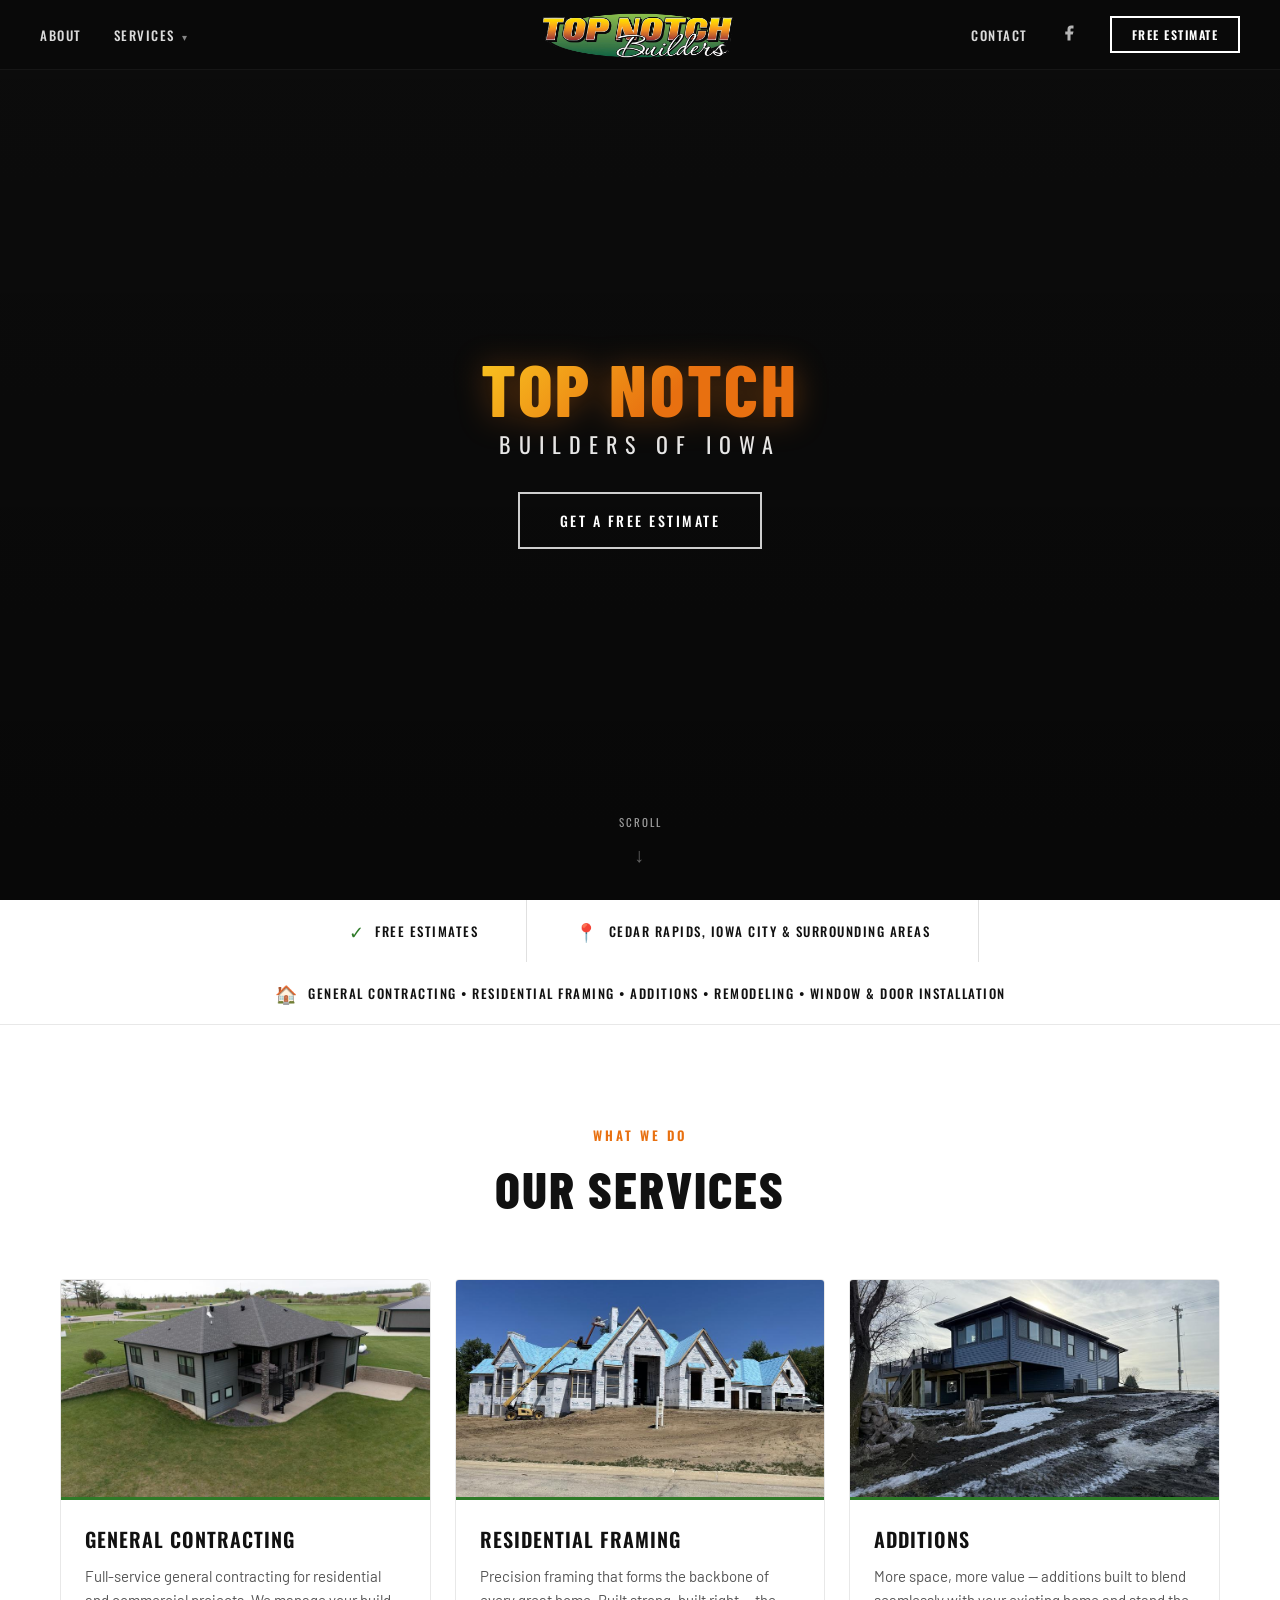
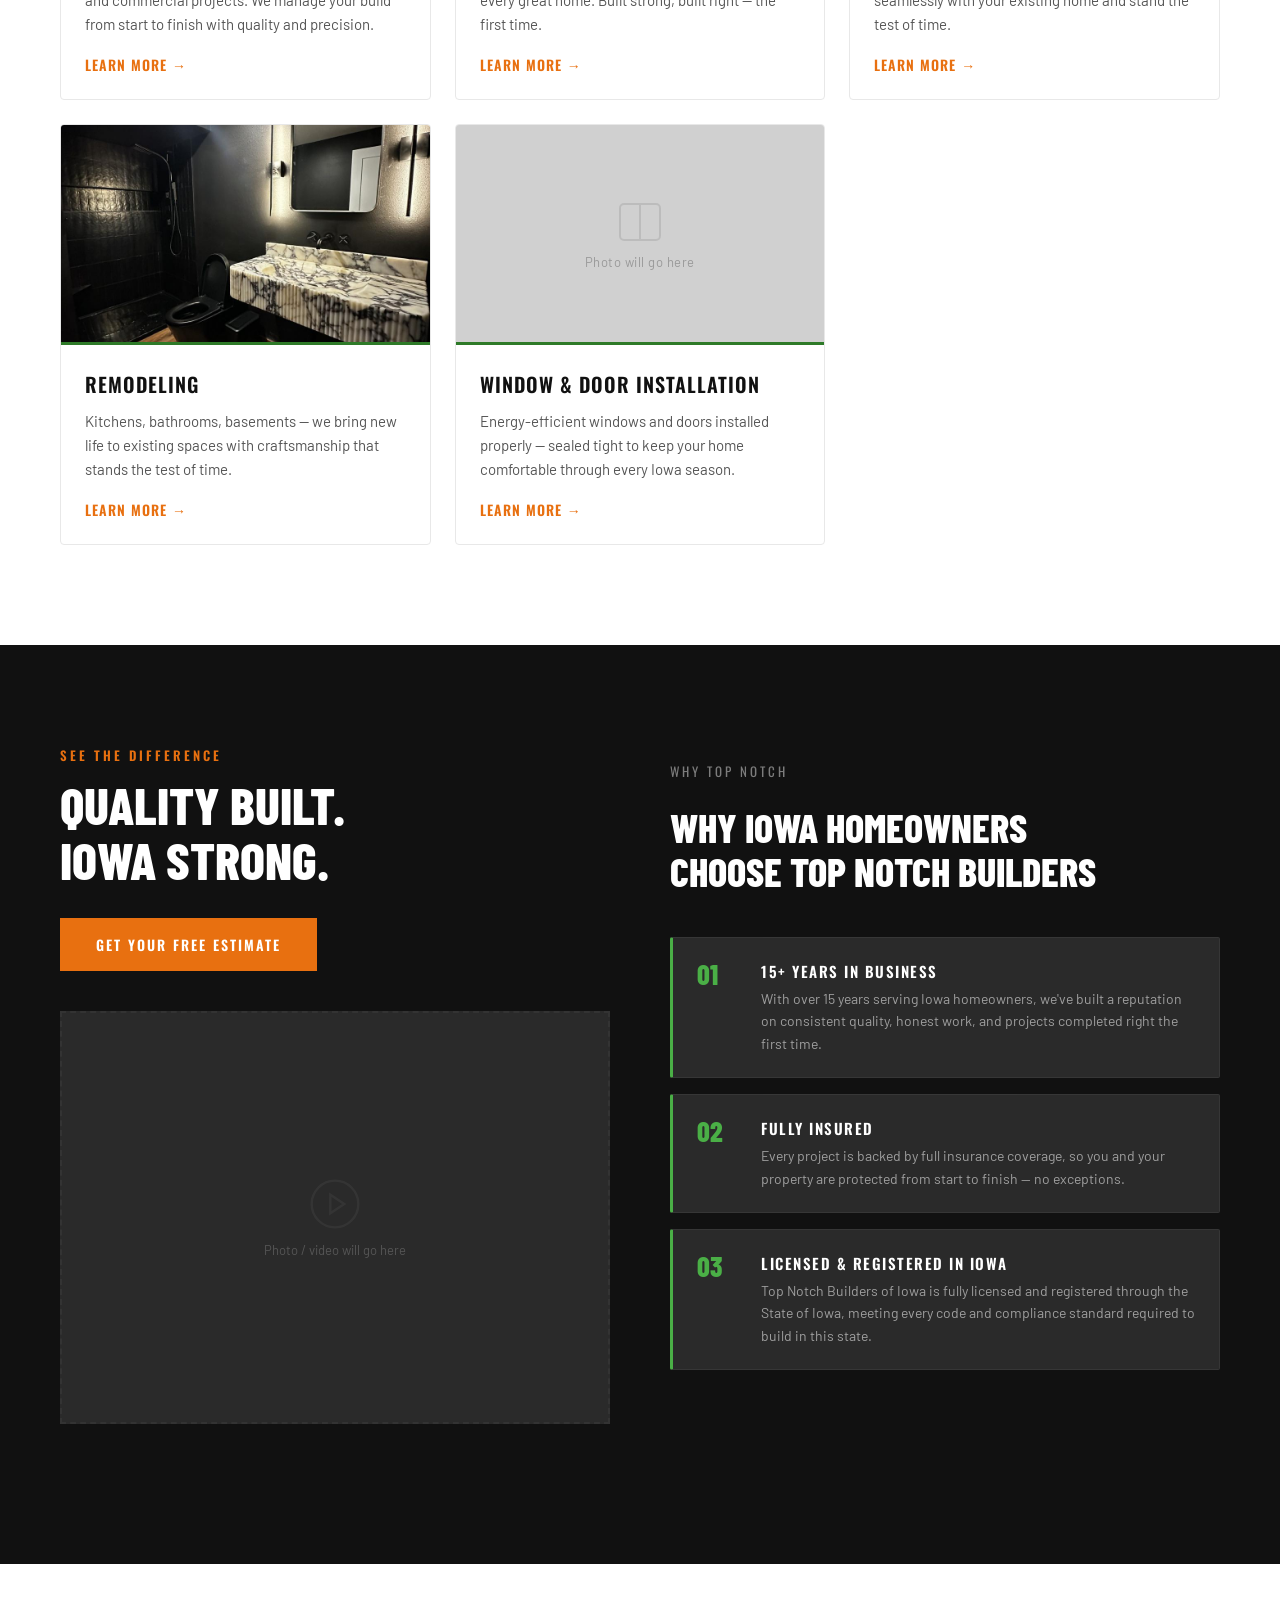
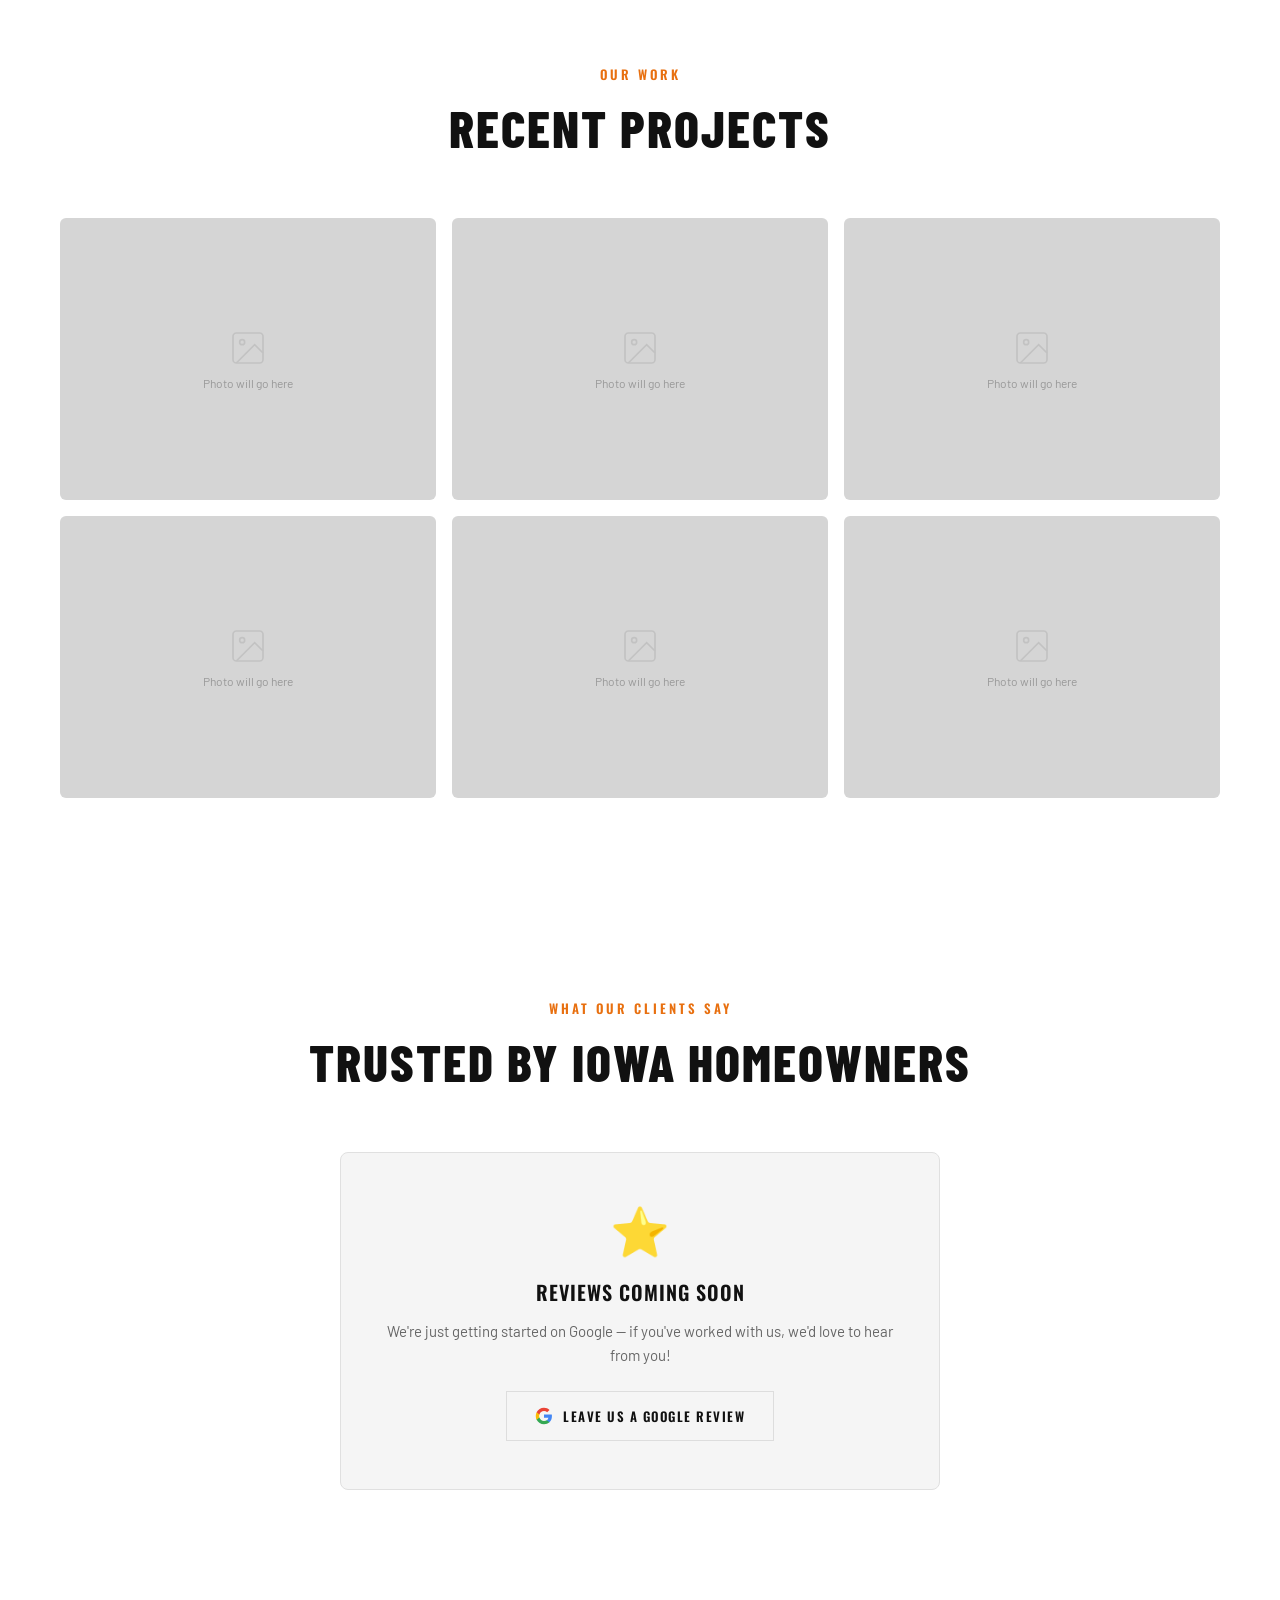
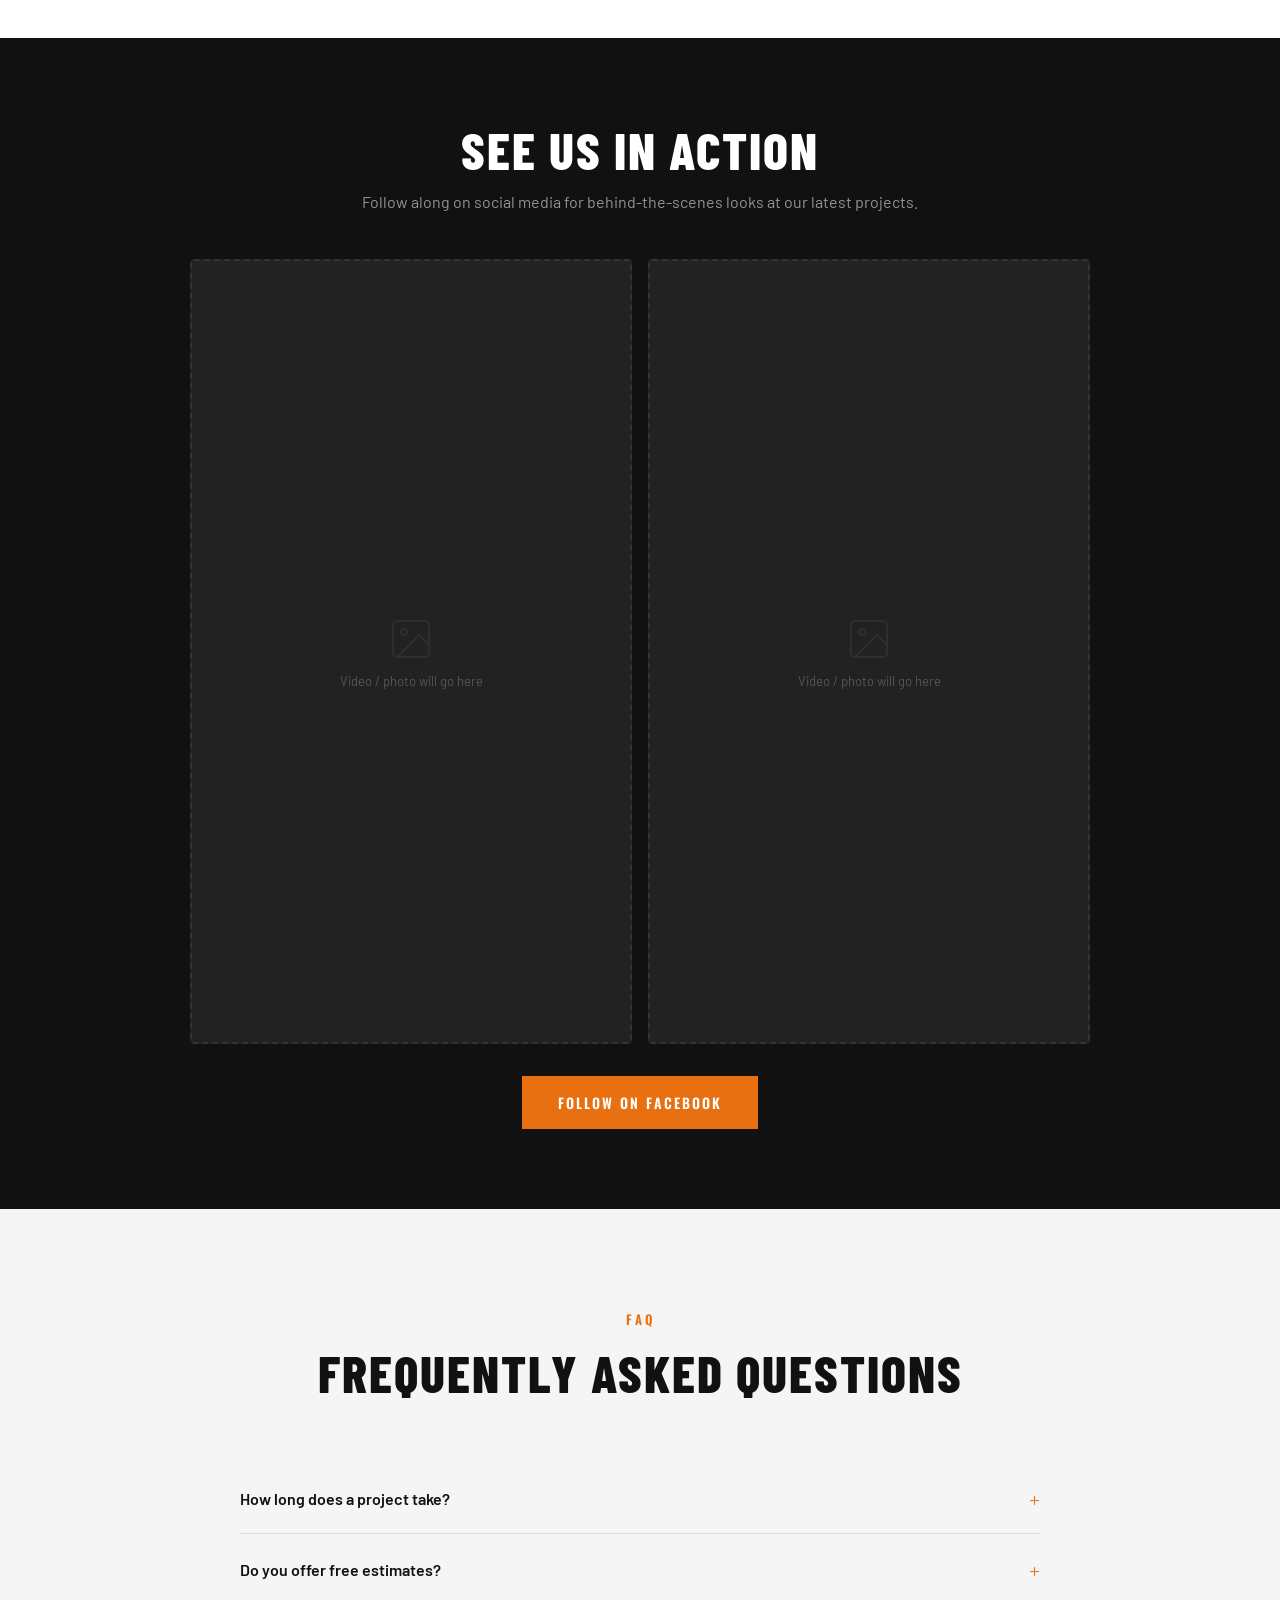
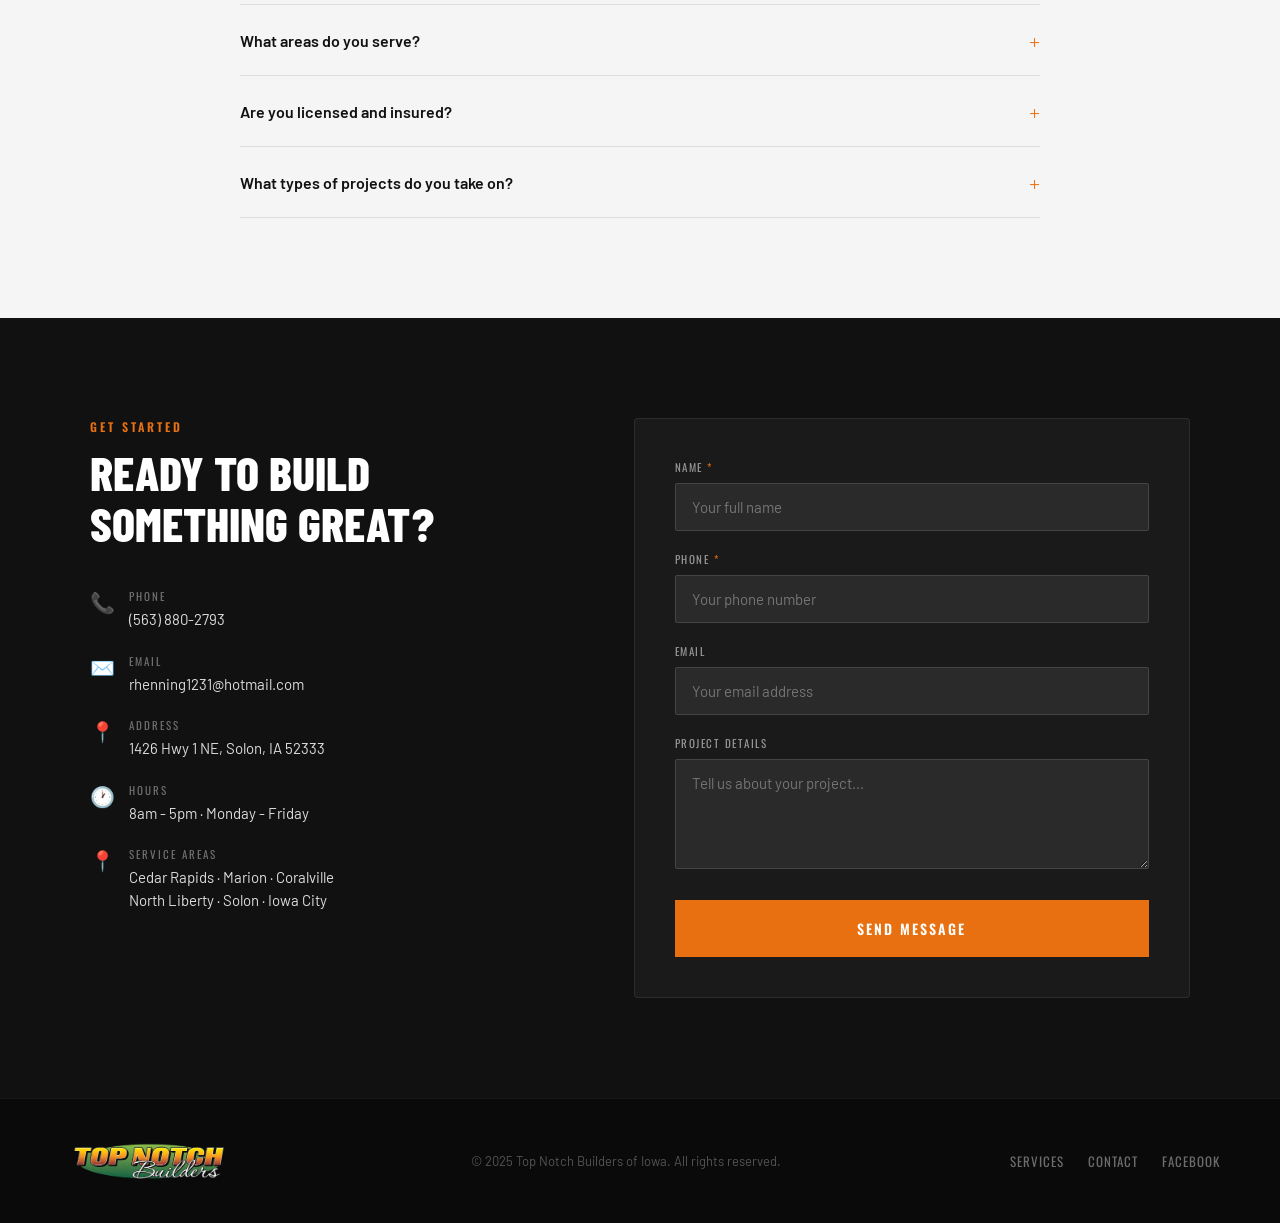
==== commit 3061fd1b: "Update index.html" ====
--- a/index.html
+++ b/index.html
@@ -1296,7 +1296,7 @@
         <span class="contact-icon">🕐</span>
         <div>
           <div class="contact-info-label">Hours</div>
-          <div class="contact-info-value">8am - 5pm | Monday through Friday</div>
+          <div class="contact-info-value">8am - 5pm · Monday - Friday</div>
         </div>
       </div>
 
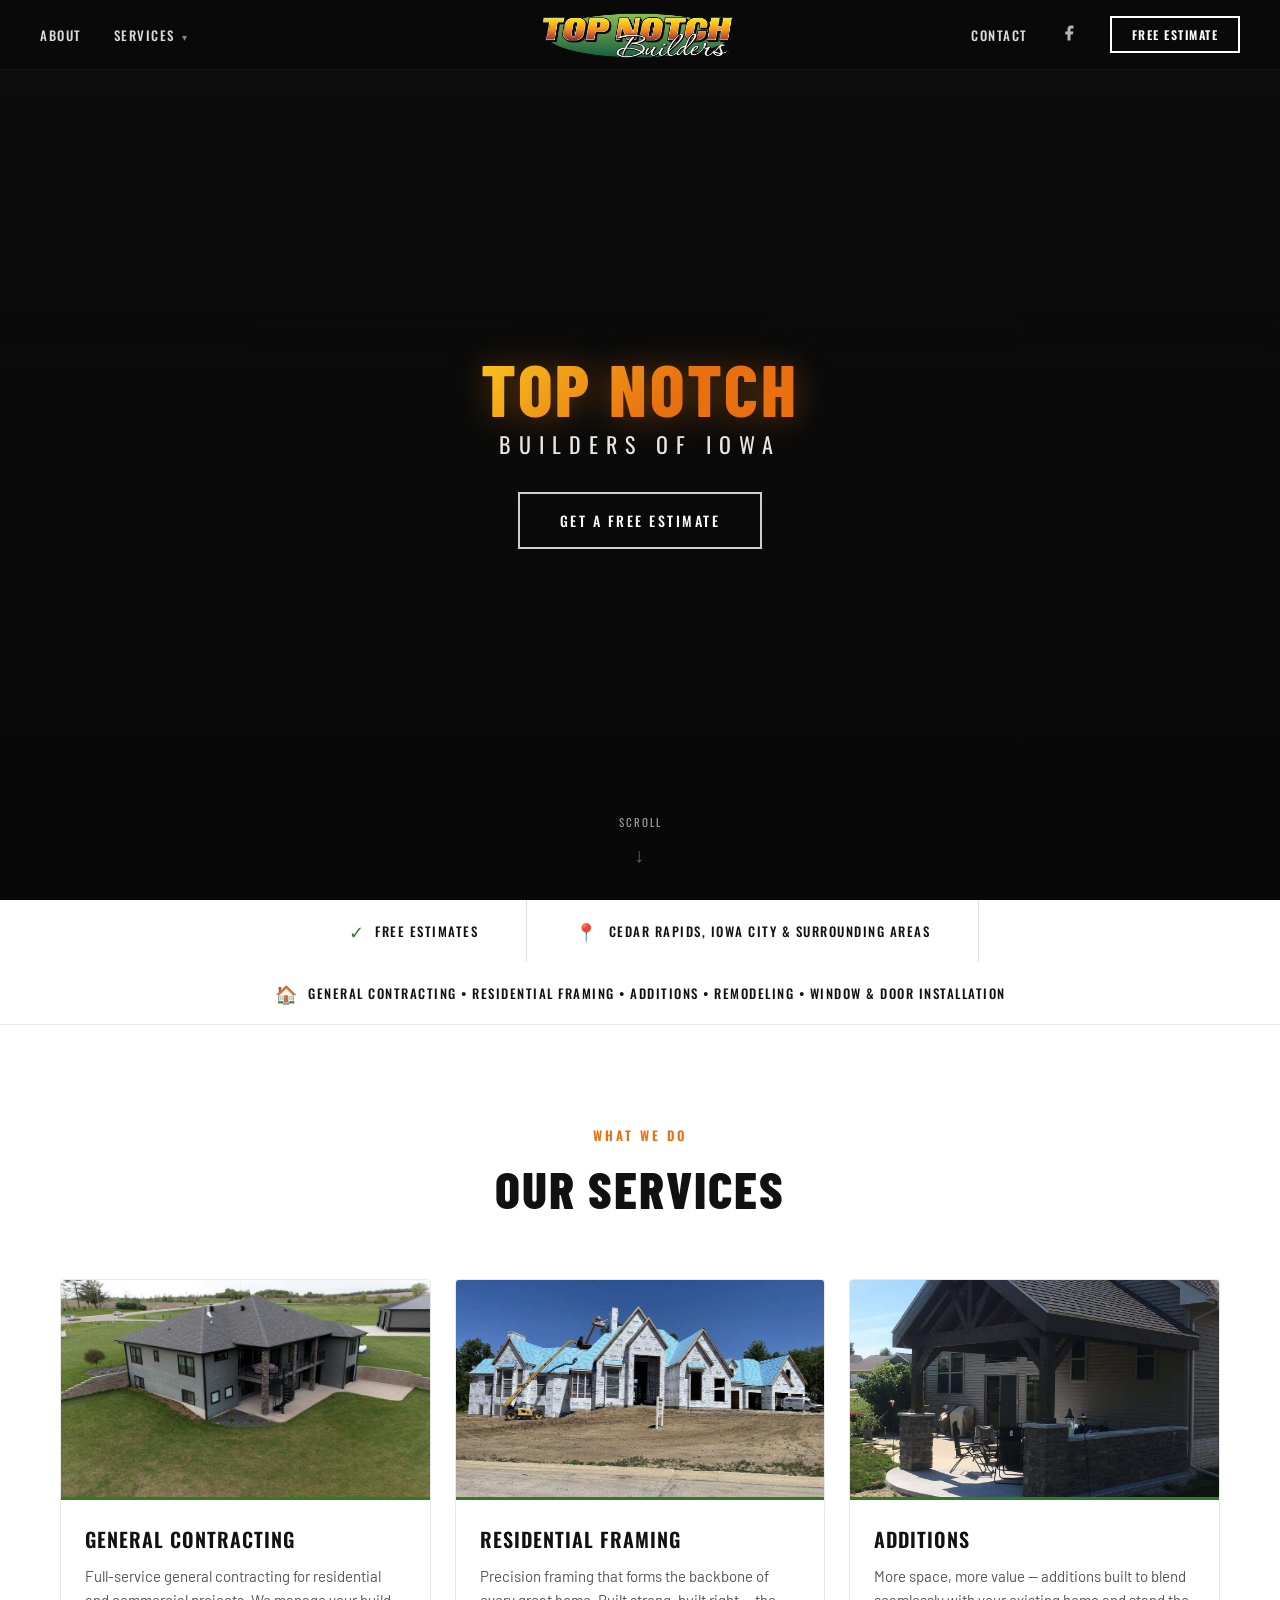
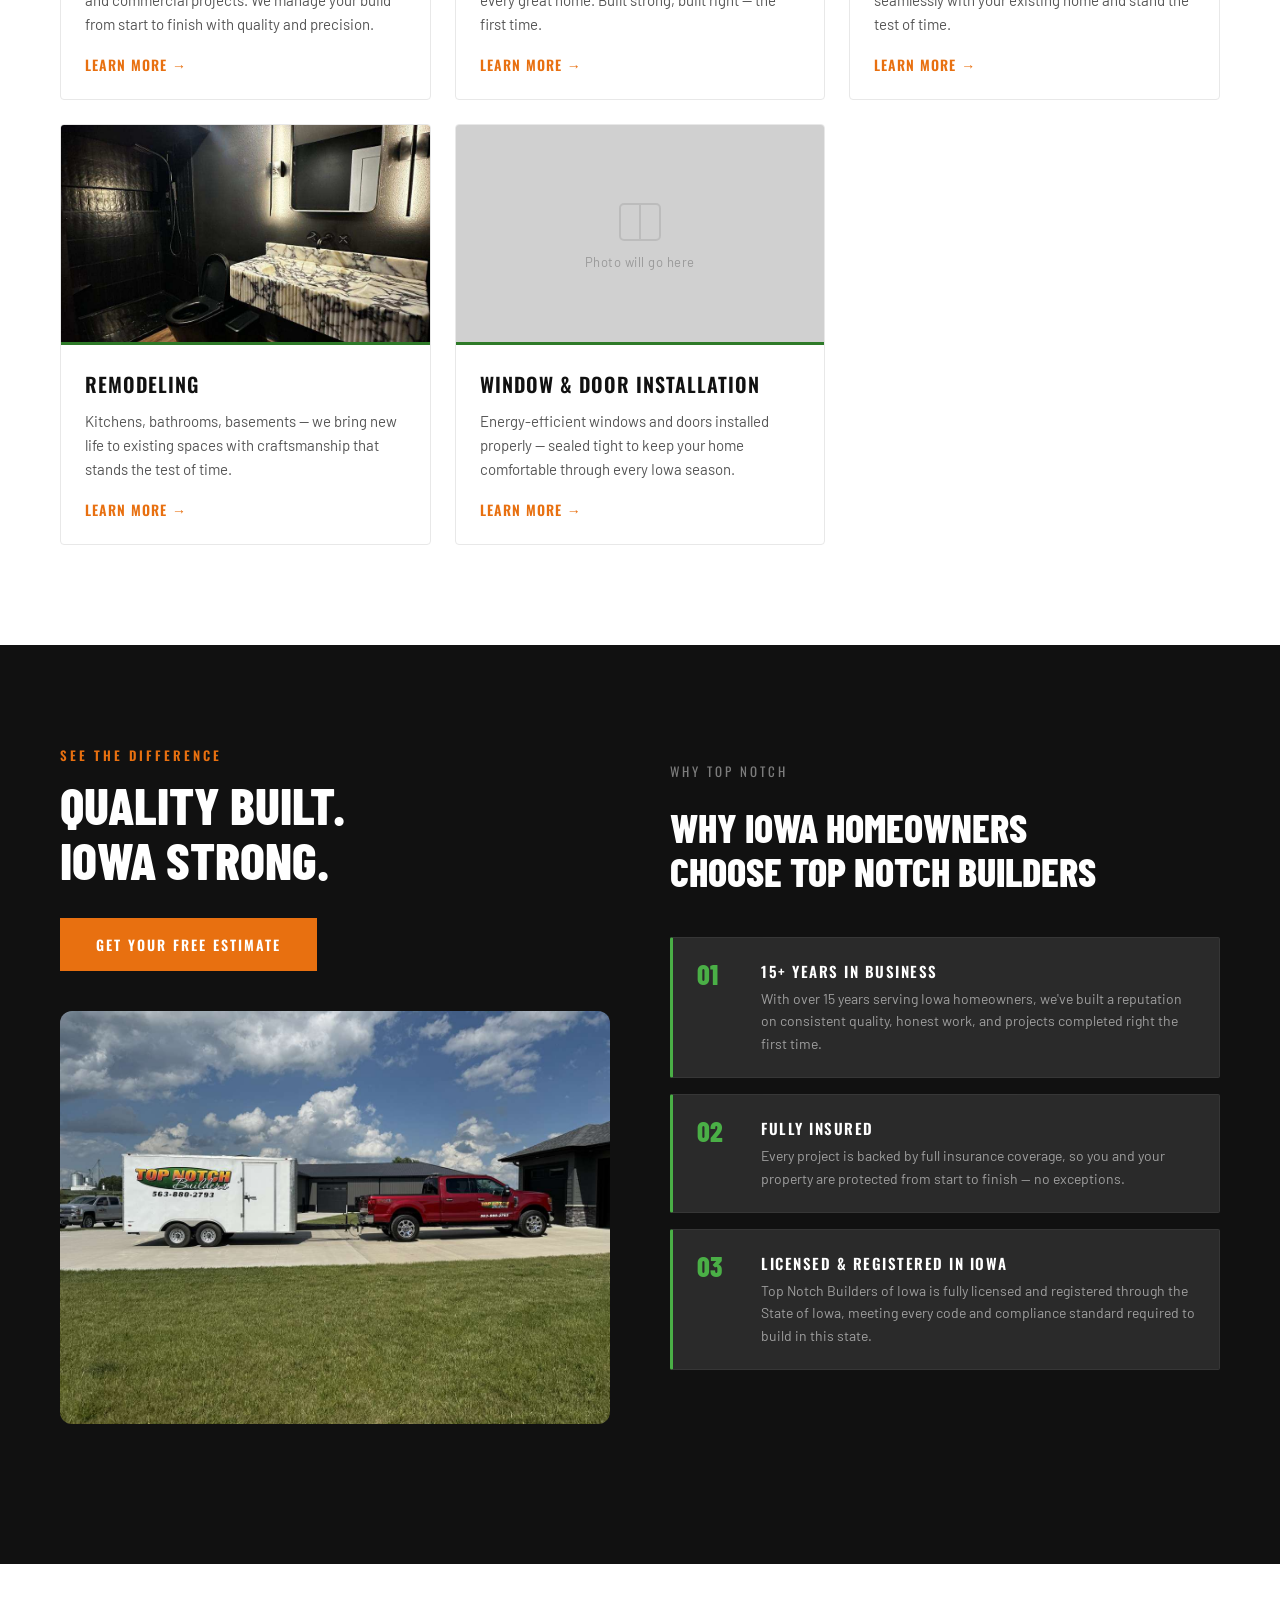
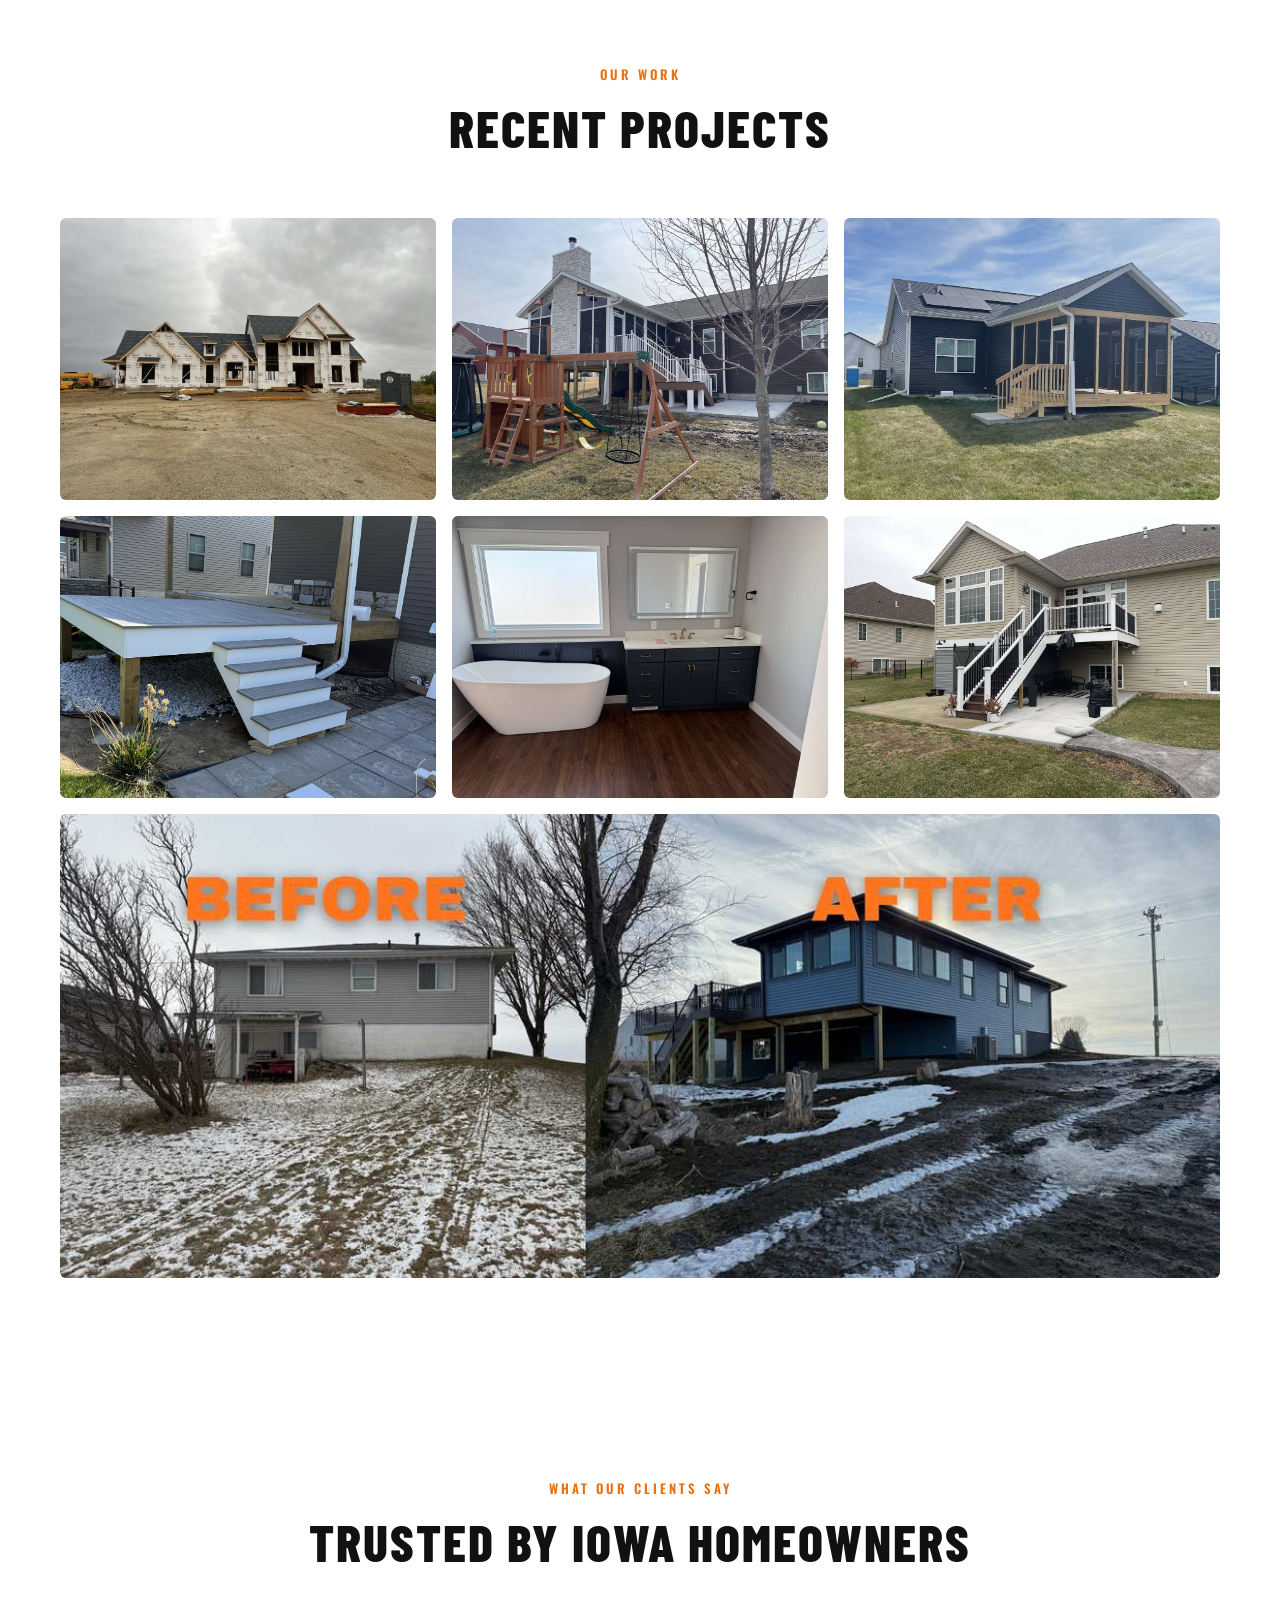
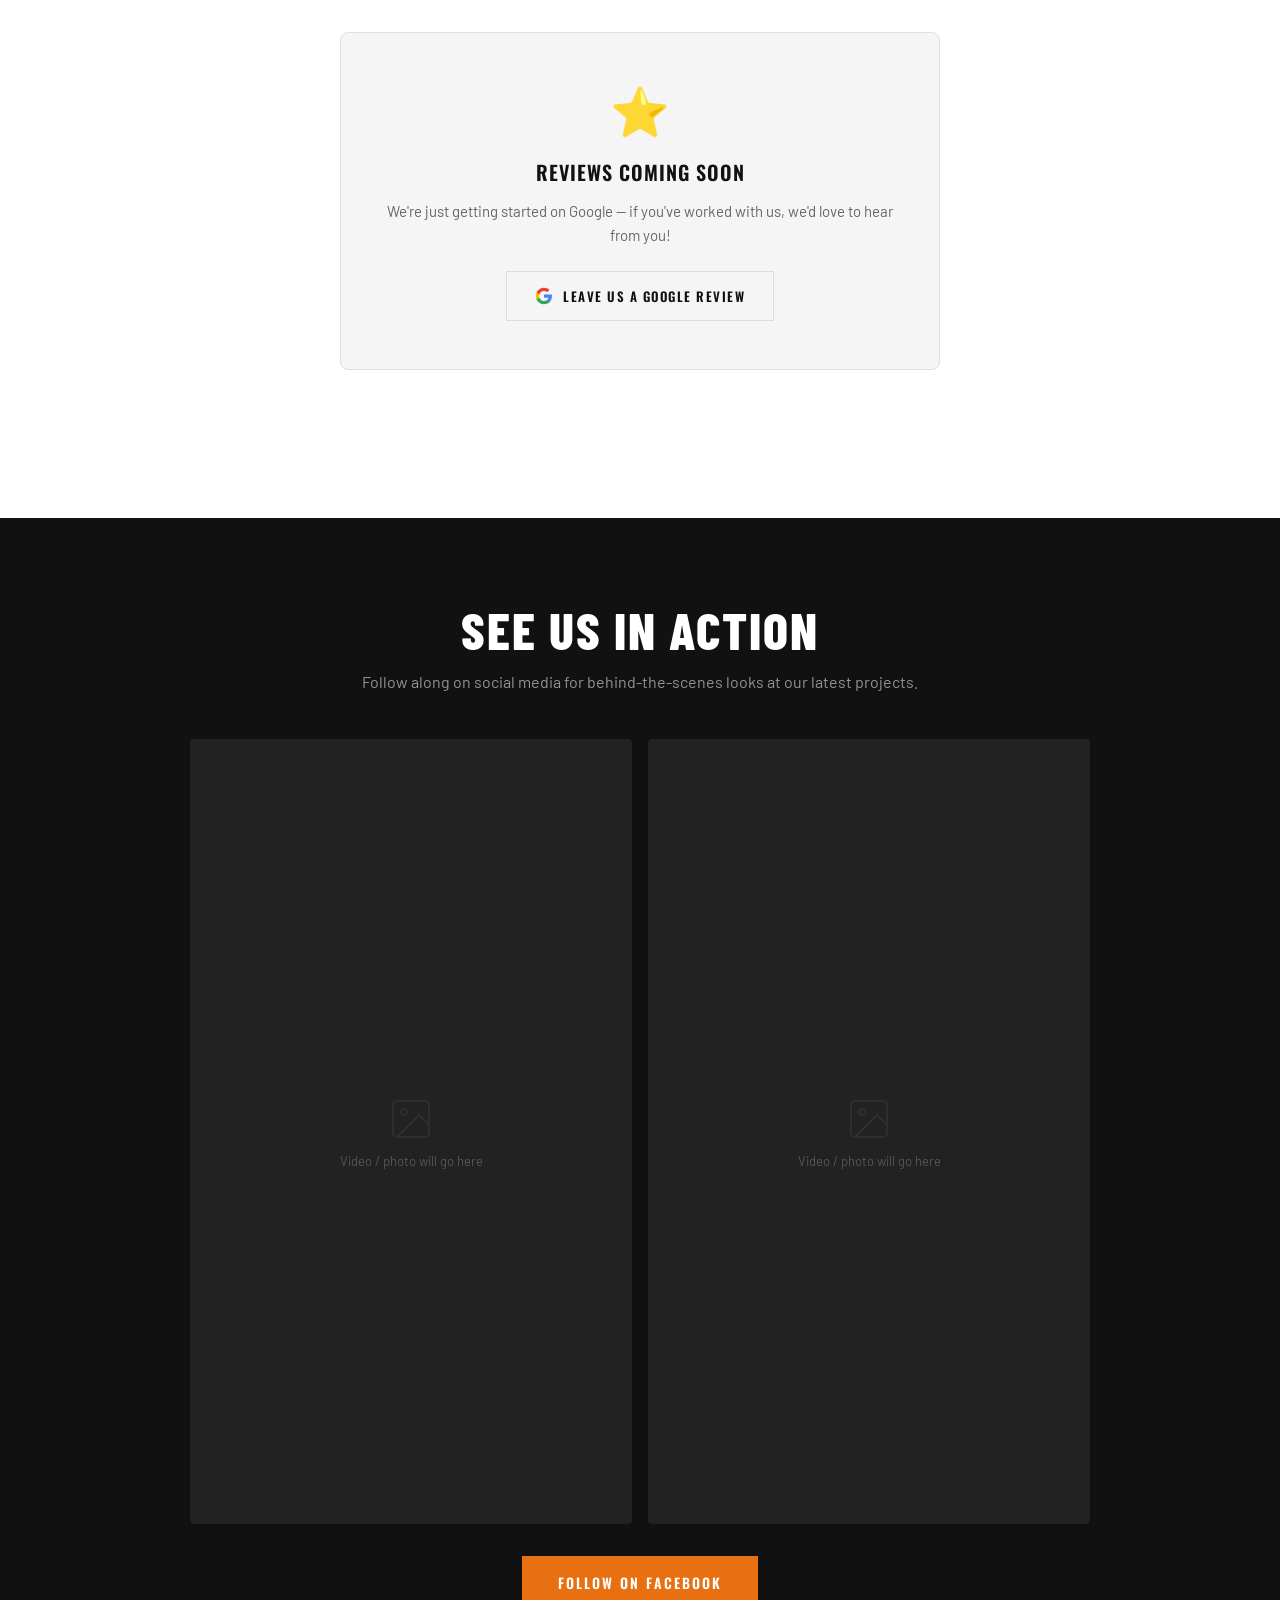
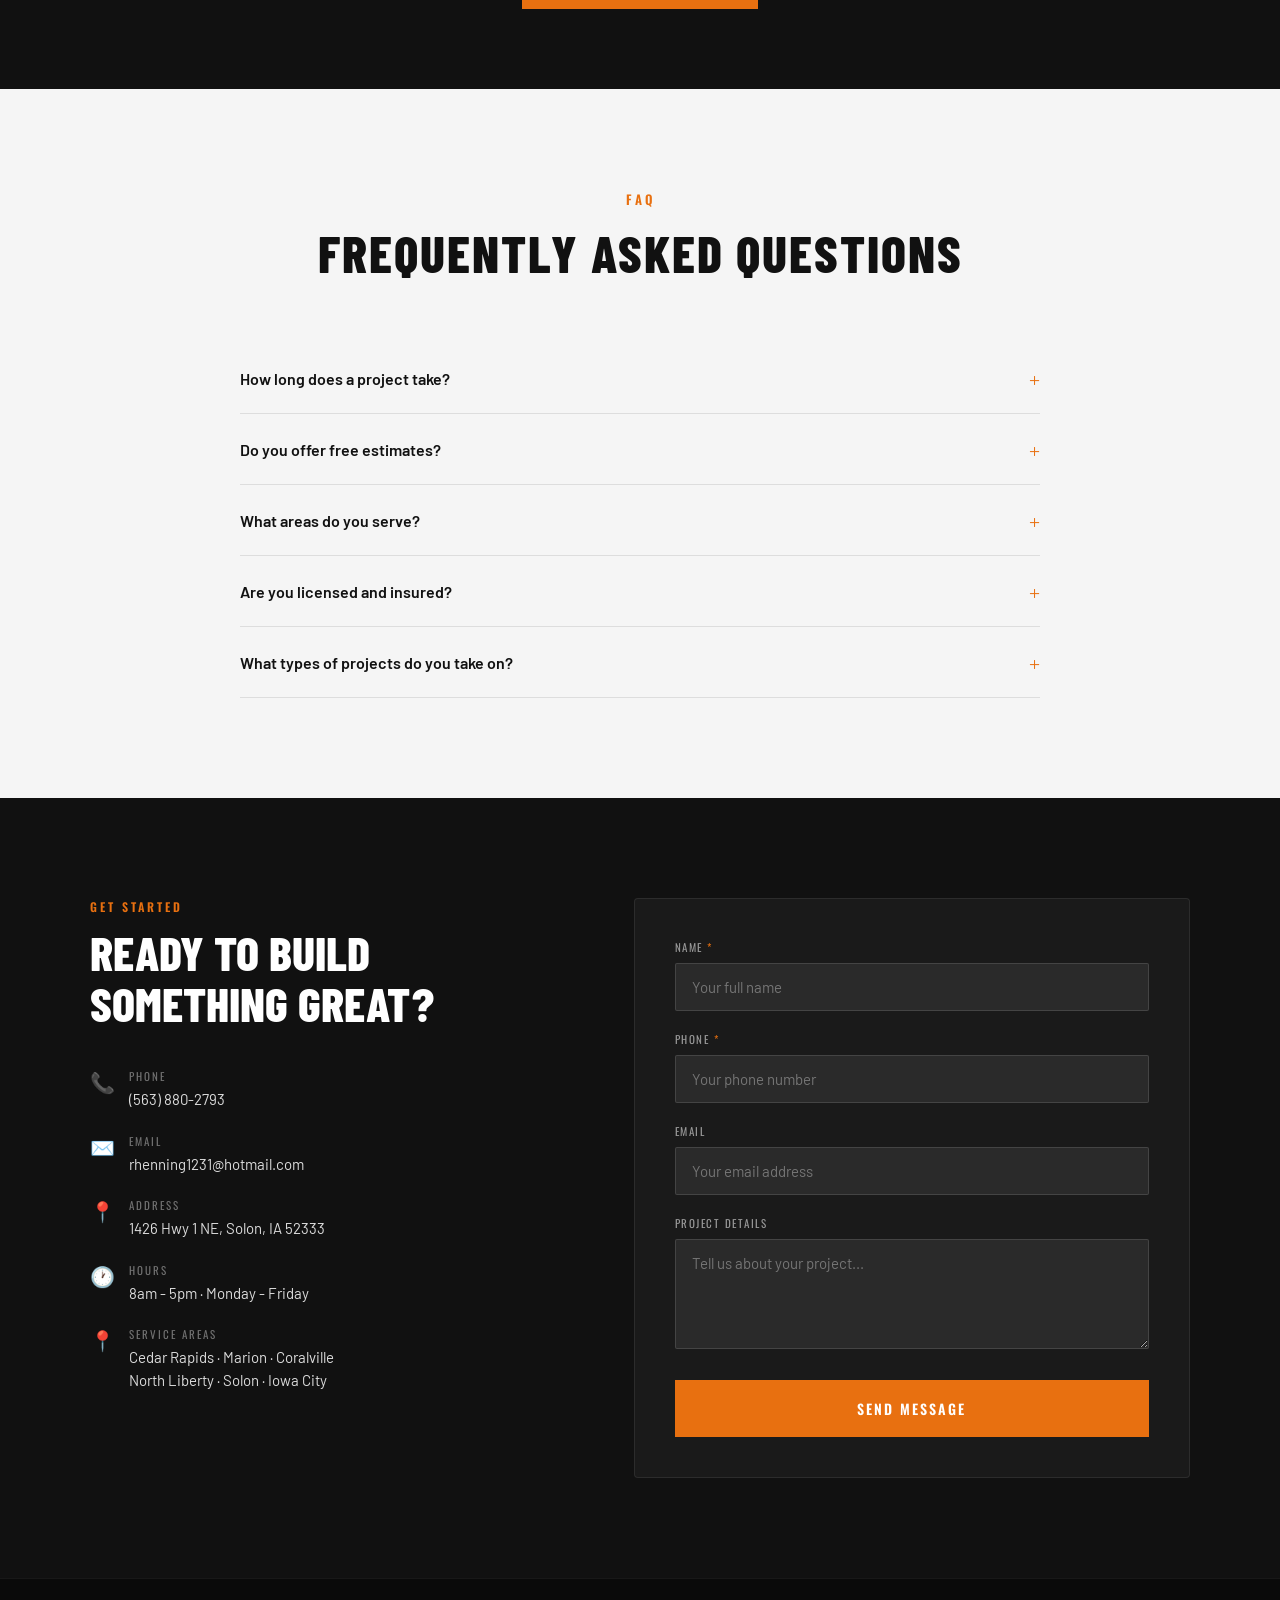
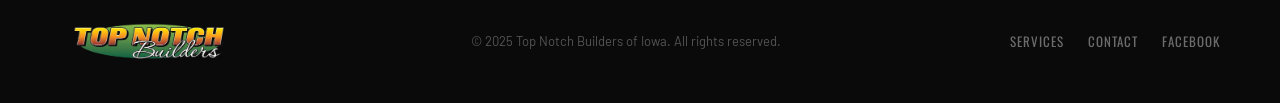
==== commit 18b82e38: "Add files via upload" ====
--- a/index.html
+++ b/index.html
@@ -424,7 +424,7 @@
     color: #555;
     font-size: 13px;
     font-family: 'Barlow', sans-serif;
-    border: 2px dashed #333;
+    border: none;
     margin-bottom: 40px;
   }
 
@@ -675,7 +675,7 @@
     width: 100%;
     aspect-ratio: 9/16;
     background: #222;
-    border: 2px dashed #333;
+    border: none;
     display: flex;
     flex-direction: column;
     align-items: center;
@@ -1040,7 +1040,7 @@
 
     <div class="service-card">
       <div class="service-img-placeholder" style="padding:0;overflow:hidden;height:220px;">
-        <img src="[data-uri]" alt="General Contracting" style="width:100%;height:100%;object-fit:cover;display:block;">
+        <img src="[data-uri]" alt="General Contracting" style="width:100%;height:100%;object-fit:cover;display:block;">
       </div>
       <div class="service-body">
         <div class="service-title">General Contracting</div>
@@ -1051,7 +1051,7 @@
 
     <div class="service-card">
       <div class="service-img-placeholder" style="padding:0;overflow:hidden;height:220px;">
-        <img src="[data-uri]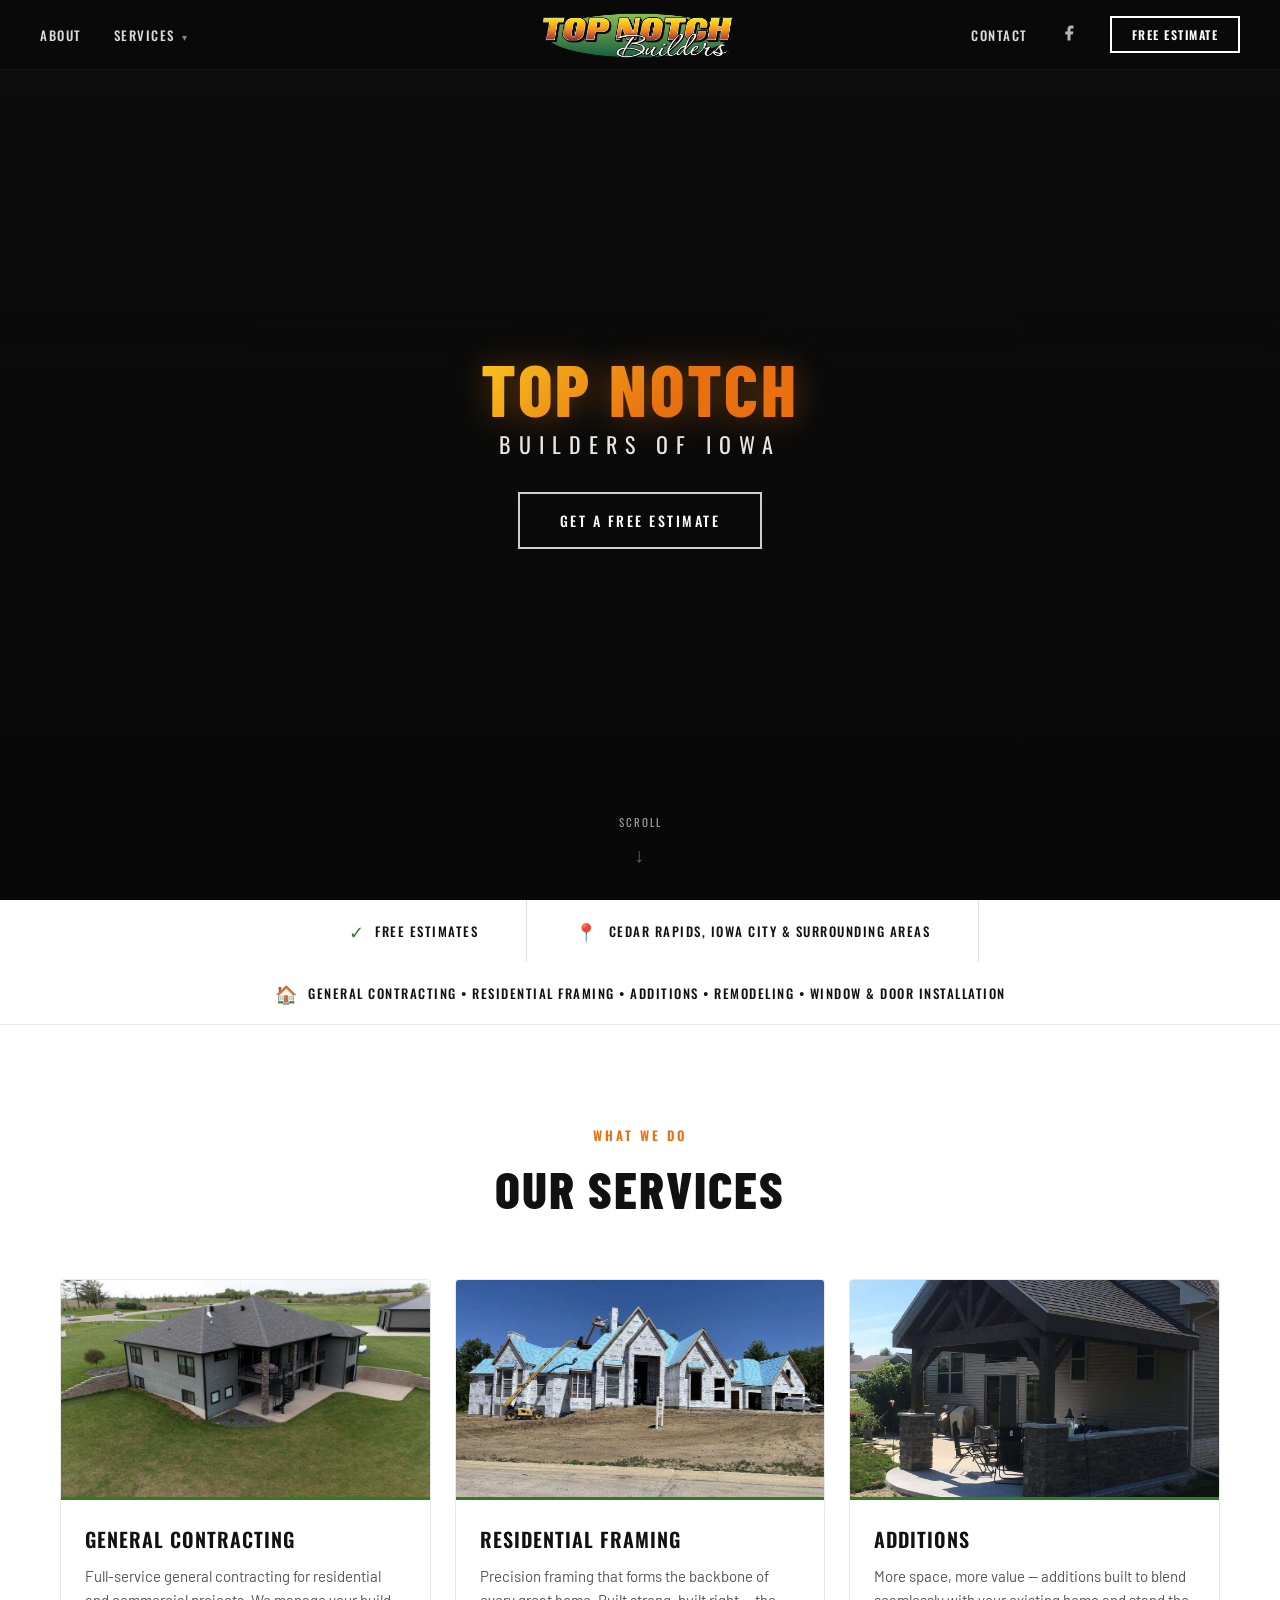
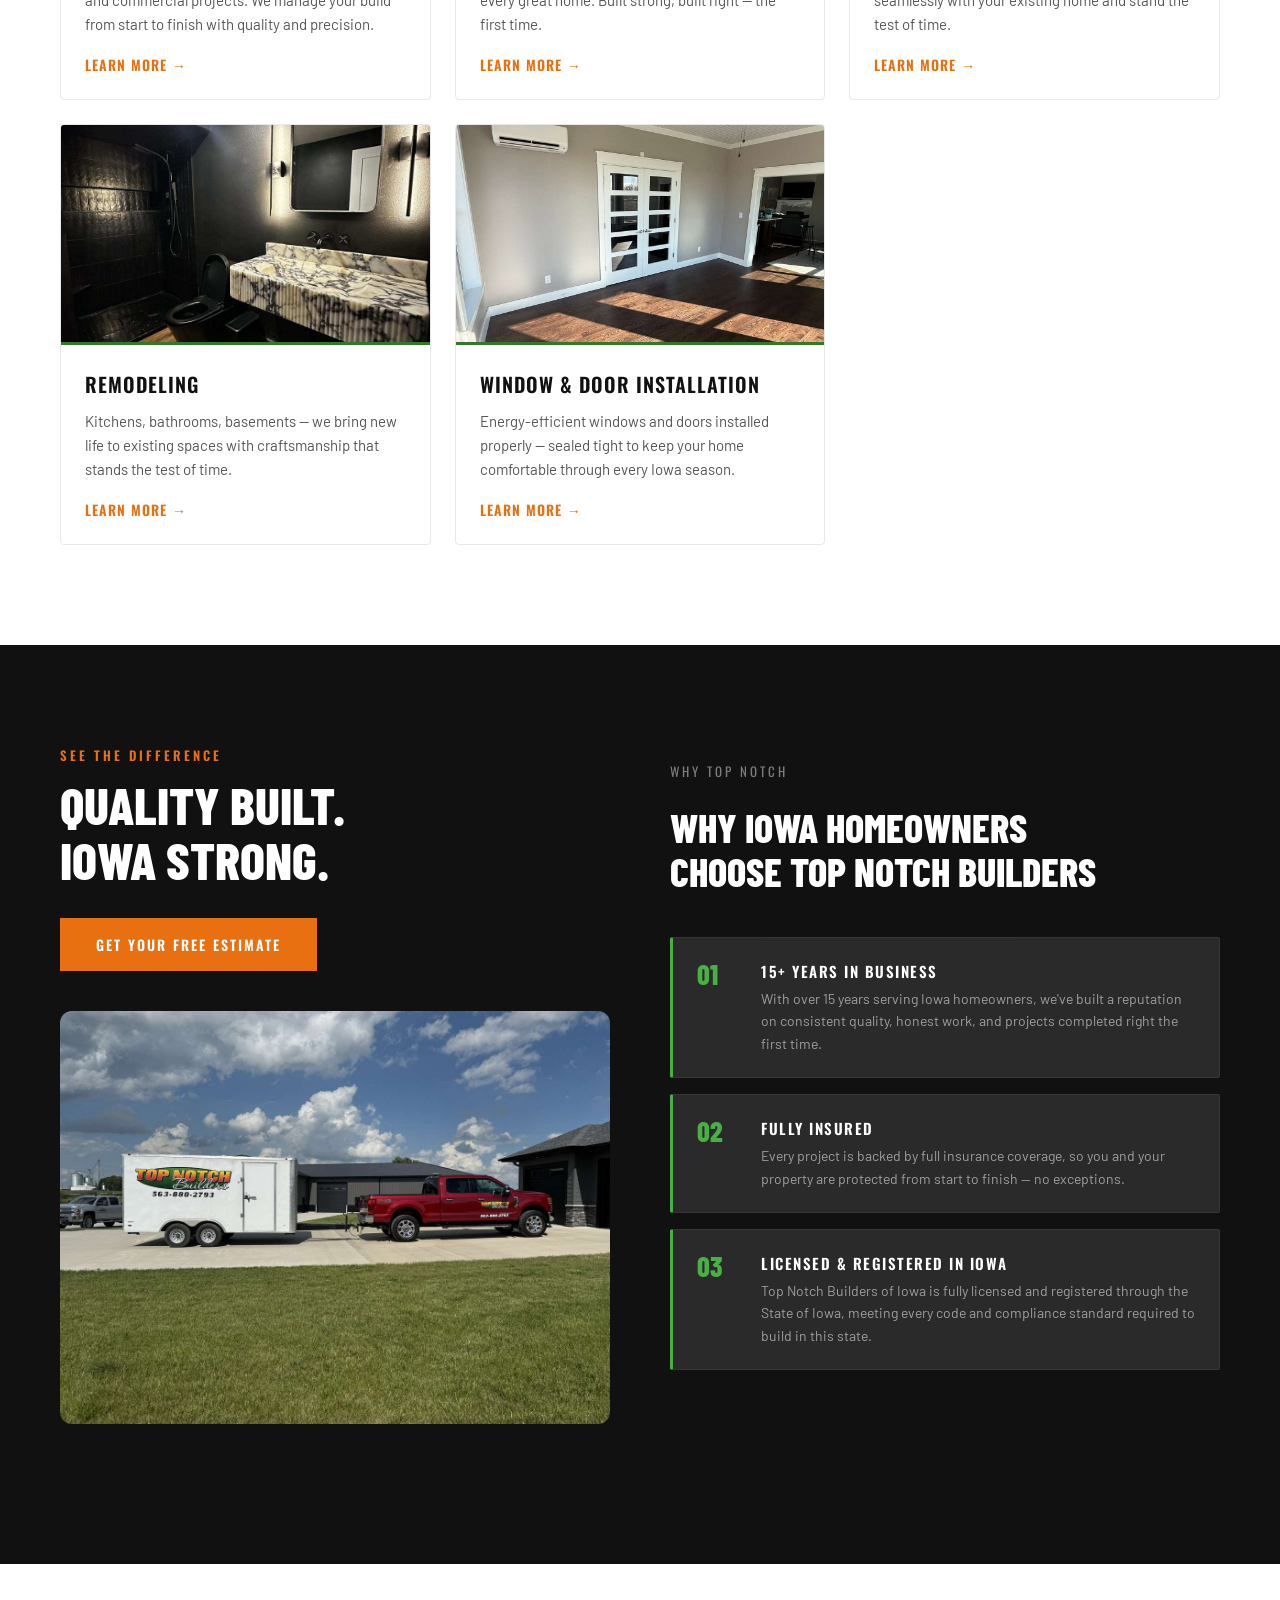
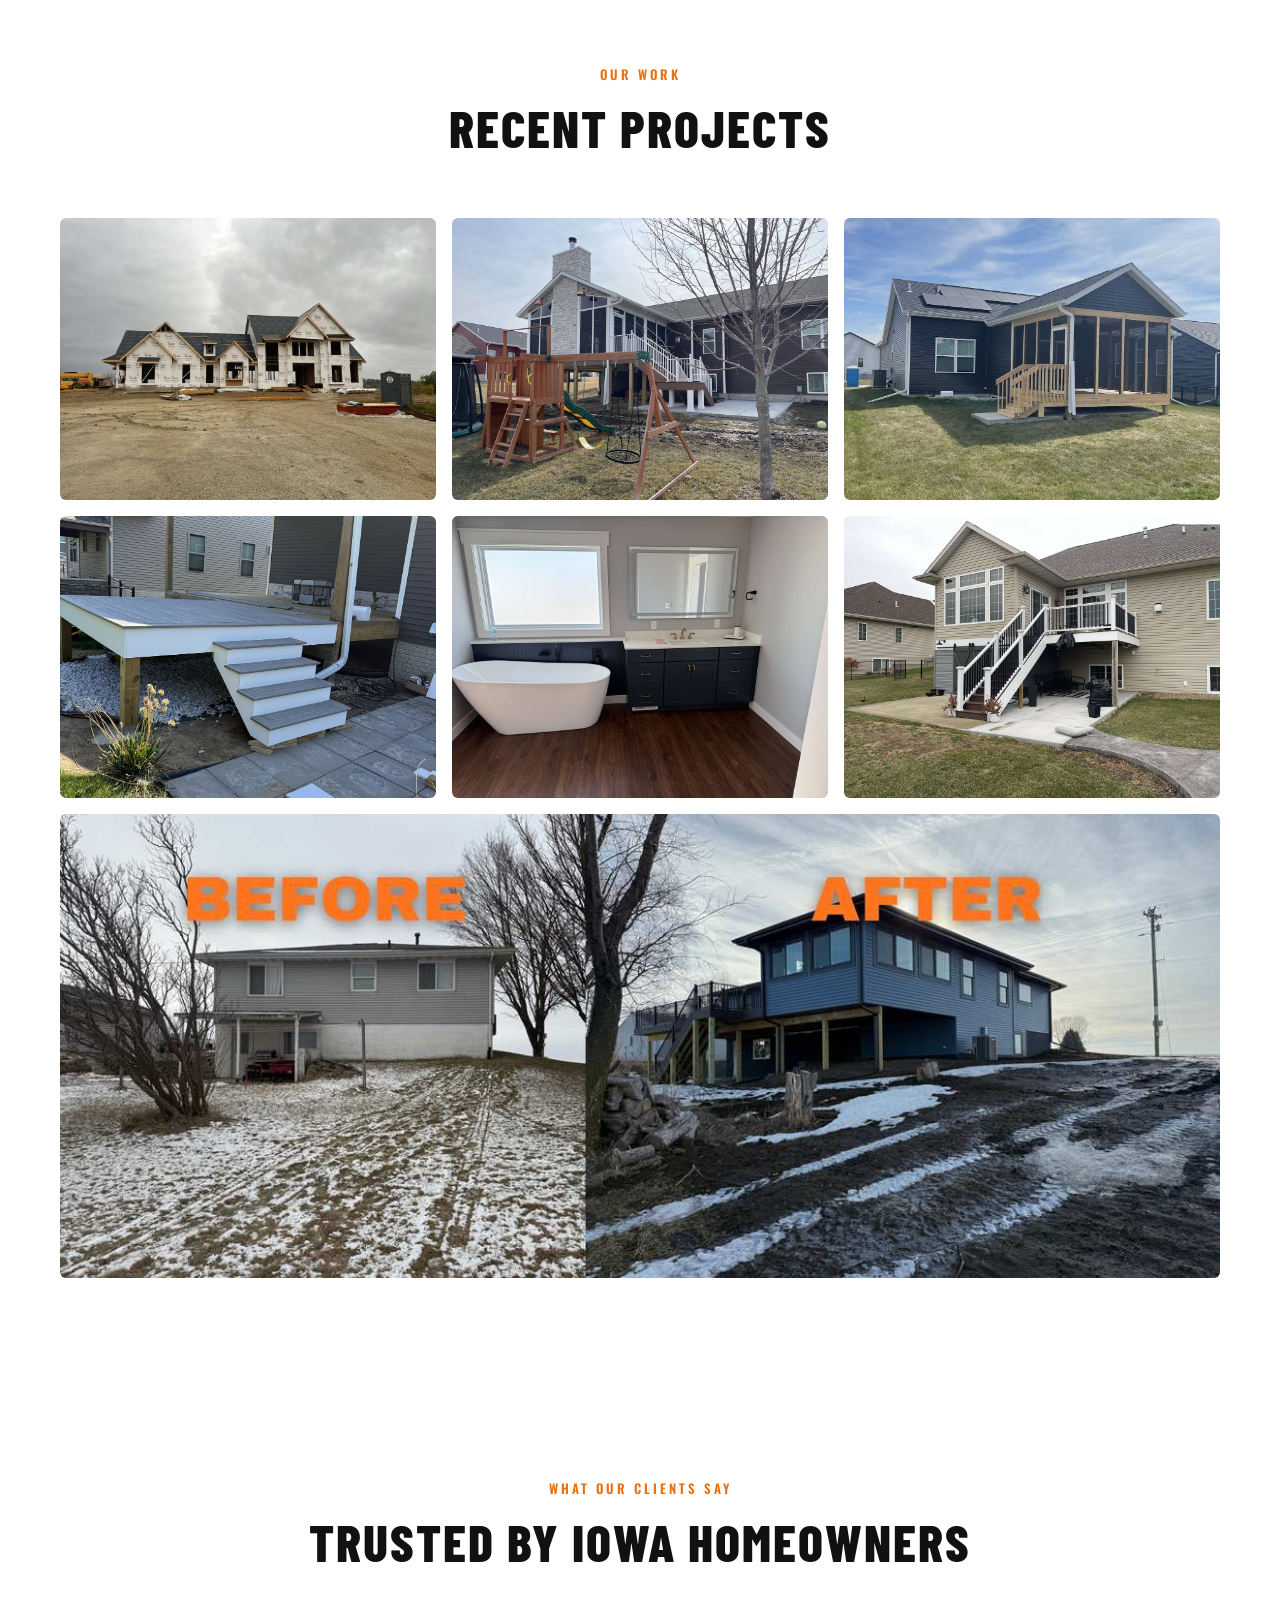
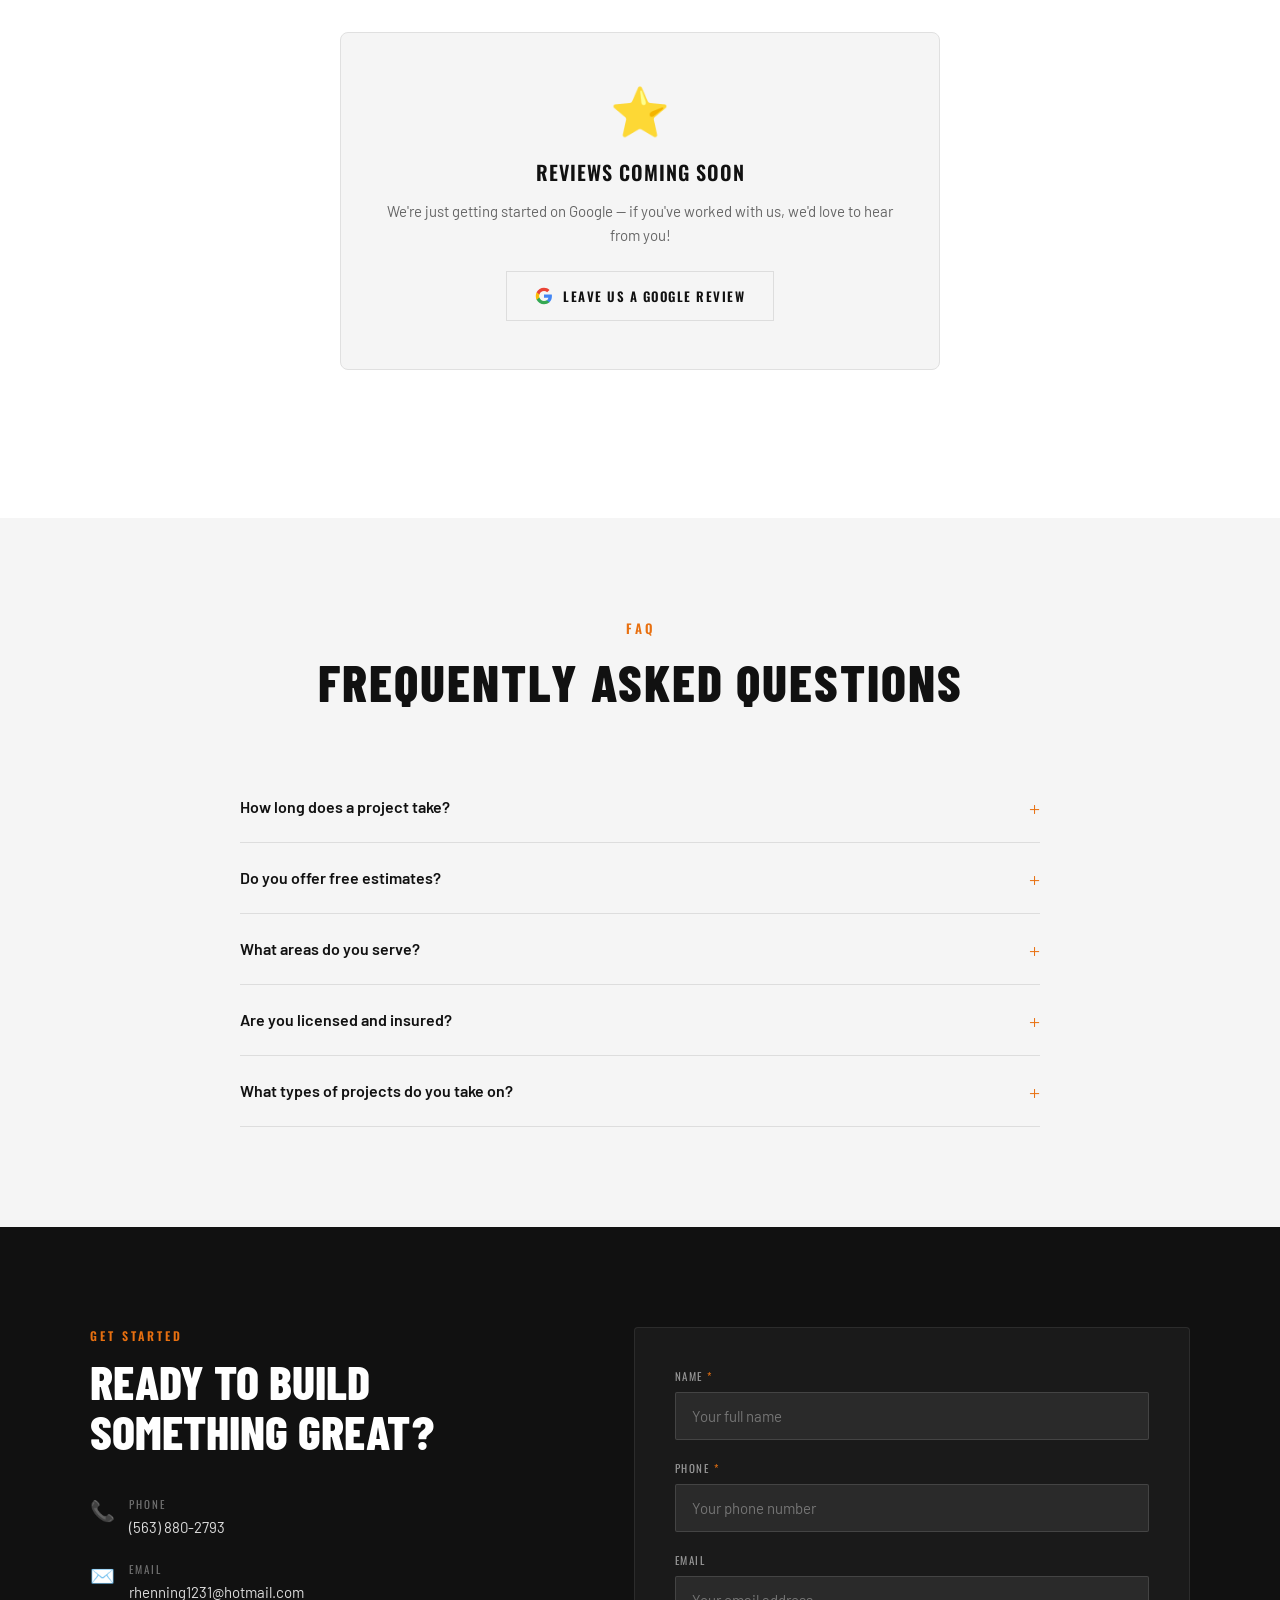
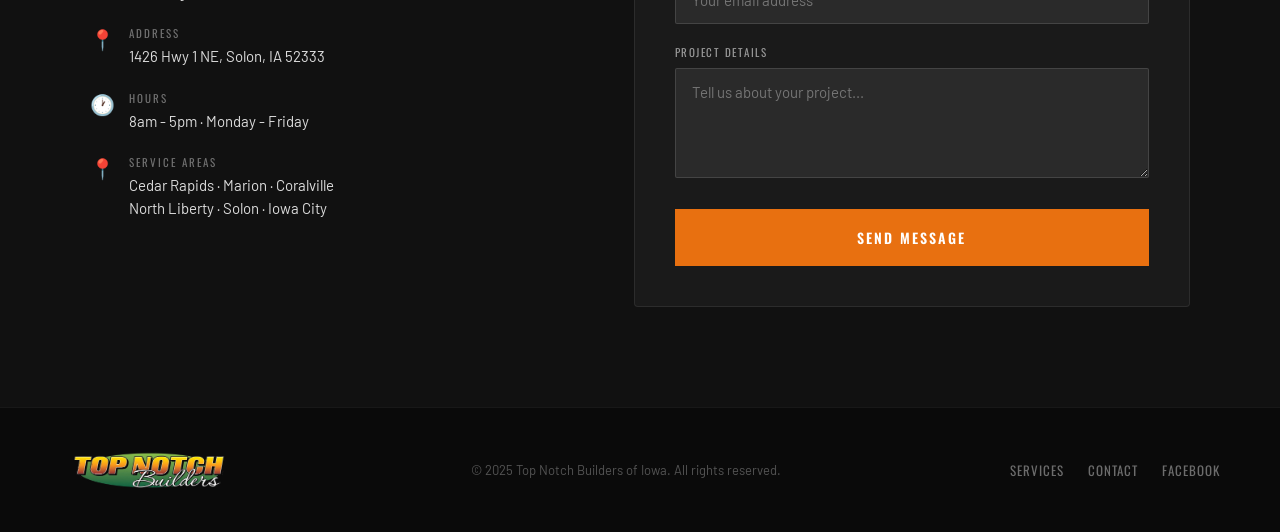
==== commit 544d0149: "Add files via upload" ====
--- a/index.html
+++ b/index.html
@@ -641,52 +641,7 @@
   .btn-google:hover { border-color: var(--orange); color: var(--orange); }
 
   /* ─── SOCIAL / SEE US ─── */
-  #social {
-    background: var(--dark);
-    padding: 80px 60px;
-    text-align: center;
-    color: var(--white);
-  }
-
-  .social-title {
-    font-family: 'Barlow Condensed', sans-serif;
-    font-weight: 800;
-    font-size: 52px;
-    text-transform: uppercase;
-    letter-spacing: 2px;
-    margin-bottom: 12px;
-  }
-
-  .social-sub {
-    color: rgba(255,255,255,0.55);
-    font-size: 16px;
-    margin-bottom: 48px;
-  }
-
-  .social-grid {
-    display: grid;
-    grid-template-columns: 1fr 1fr;
-    gap: 16px;
-    max-width: 900px;
-    margin: 0 auto;
-  }
-
-  .social-placeholder {
-    width: 100%;
-    aspect-ratio: 9/16;
-    background: #222;
-    border: none;
-    display: flex;
-    flex-direction: column;
-    align-items: center;
-    justify-content: center;
-    gap: 10px;
-    color: #555;
-    font-size: 13px;
-    font-family: 'Barlow', sans-serif;
-    border-radius: 4px;
-  }
-  .social-placeholder svg { opacity: 0.25; }
+
 
   /* ─── FAQ ─── */
   #faq {
@@ -959,7 +914,7 @@
     nav { padding: 0 20px; }
     .nav-left { gap: 16px; }
     .hero-name-top { font-size: 48px; }
-    #services, #projects, #reviews, #why, #faq, #contact, #social { padding: 60px 24px; }
+    #services, #projects, #reviews, #why, #faq, #contact { padding: 60px 24px; }
   }
 </style>
 </head>
@@ -1083,9 +1038,8 @@
     </div>
 
     <div class="service-card">
-      <div class="service-img-placeholder">
-        <svg width="48" height="48" fill="none" viewBox="0 0 24 24" stroke="currentColor" stroke-width="1"><rect x="2" y="3" width="20" height="18" rx="2"/><line x1="12" y1="3" x2="12" y2="21"/></svg>
-        <span>Photo will go here</span>
+      <div class="service-img-placeholder" style="padding:0;overflow:hidden;background:none;">
+        <img src="[data-uri]" alt="Window & Door Installation" style="width:100%;height:100%;object-fit:cover;display:block;">
       </div>
       <div class="service-body">
         <div class="service-title">Window & Door Installation</div>
@@ -1185,25 +1139,6 @@
   </div>
 </section>
 
-<!-- SOCIAL / SEE US IN ACTION -->
-<section id="social">
-  <div class="social-title">See Us In Action</div>
-  <p class="social-sub">Follow along on social media for behind-the-scenes looks at our latest projects.</p>
-  <div class="social-grid">
-    <div class="social-placeholder">
-      <svg width="48" height="48" fill="none" viewBox="0 0 24 24" stroke="currentColor" stroke-width="1"><rect x="3" y="3" width="18" height="18" rx="2"/><circle cx="8.5" cy="8.5" r="1.5"/><polyline points="21 15 16 10 5 21"/></svg>
-      <span>Video / photo will go here</span>
-    </div>
-    <div class="social-placeholder">
-      <svg width="48" height="48" fill="none" viewBox="0 0 24 24" stroke="currentColor" stroke-width="1"><rect x="3" y="3" width="18" height="18" rx="2"/><circle cx="8.5" cy="8.5" r="1.5"/><polyline points="21 15 16 10 5 21"/></svg>
-      <span>Video / photo will go here</span>
-    </div>
-  </div>
-  <div style="margin-top:32px;">
-    <a href="https://www.facebook.com/TNBofIA/" target="_blank" class="btn-cta">Follow on Facebook</a>
-  </div>
-</section>
-
 <!-- FAQ -->
 <section id="faq">
   <div class="faq-inner">
@@ -1304,23 +1239,56 @@
     </div>
 
     <div class="contact-form">
-      <div class="form-row">
-        <label class="form-label">Name <span>*</span></label>
-        <input class="form-input" type="text" placeholder="Your full name">
-      </div>
-      <div class="form-row">
-        <label class="form-label">Phone <span>*</span></label>
-        <input class="form-input" type="tel" placeholder="Your phone number">
-      </div>
-      <div class="form-row">
-        <label class="form-label">Email</label>
-        <input class="form-input" type="email" placeholder="Your email address">
-      </div>
-      <div class="form-row">
-        <label class="form-label">Project Details</label>
-        <textarea class="form-textarea" placeholder="Tell us about your project..."></textarea>
-      </div>
-      <button class="btn-submit">Send Message</button>
+      <div id="form-success" style="display:none;background:#1a3a1a;border:1px solid #2e6b2e;border-radius:10px;padding:24px;text-align:center;margin-bottom:16px;">
+        <div style="font-size:2rem;margin-bottom:8px;">✅</div>
+        <div style="color:#6fcf6f;font-family:'Barlow',sans-serif;font-size:1.1rem;font-weight:600;">Message Sent!</div>
+        <div style="color:#aaa;font-size:0.9rem;margin-top:6px;">Rusty will be in touch with you soon.</div>
+      </div>
+      <form id="contact-form" action="https://formspree.io/f/mykaaazg" method="POST">
+        <div class="form-row">
+          <label class="form-label">Name <span>*</span></label>
+          <input class="form-input" type="text" name="name" placeholder="Your full name" required>
+        </div>
+        <div class="form-row">
+          <label class="form-label">Phone <span>*</span></label>
+          <input class="form-input" type="tel" name="phone" placeholder="Your phone number" required>
+        </div>
+        <div class="form-row">
+          <label class="form-label">Email</label>
+          <input class="form-input" type="email" name="email" placeholder="Your email address">
+        </div>
+        <div class="form-row">
+          <label class="form-label">Project Details</label>
+          <textarea class="form-textarea" name="message" placeholder="Tell us about your project..."></textarea>
+        </div>
+        <button class="btn-submit" type="submit">Send Message</button>
+      </form>
+      <script>
+        document.getElementById('contact-form').addEventListener('submit', async function(e) {
+          e.preventDefault();
+          const form = e.target;
+          const btn = form.querySelector('.btn-submit');
+          btn.textContent = 'Sending...';
+          btn.disabled = true;
+          try {
+            const res = await fetch(form.action, {
+              method: 'POST',
+              body: new FormData(form),
+              headers: { 'Accept': 'application/json' }
+            });
+            if (res.ok) {
+              form.style.display = 'none';
+              document.getElementById('form-success').style.display = 'block';
+            } else {
+              btn.textContent = 'Something went wrong — try again';
+              btn.disabled = false;
+            }
+          } catch {
+            btn.textContent = 'Something went wrong — try again';
+            btn.disabled = false;
+          }
+        });
+      </script>
     </div>
   </div>
 </section>
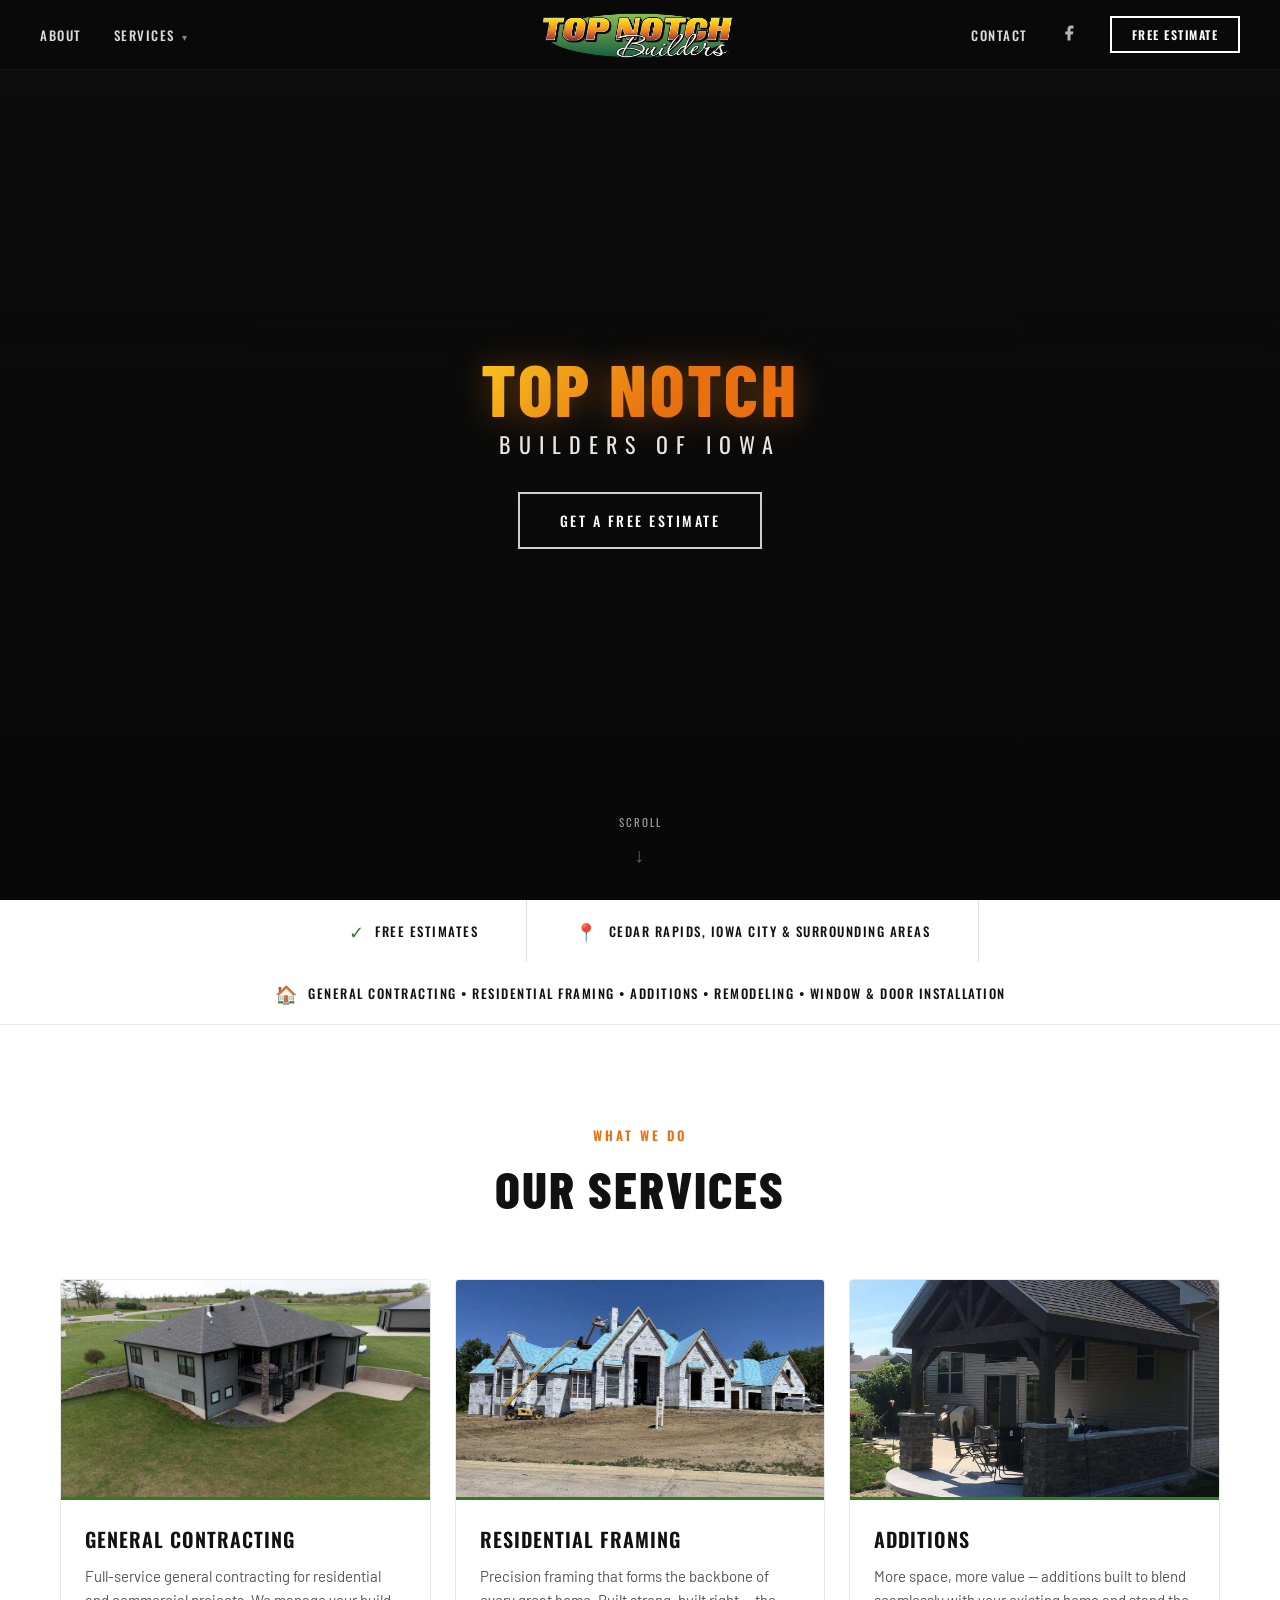
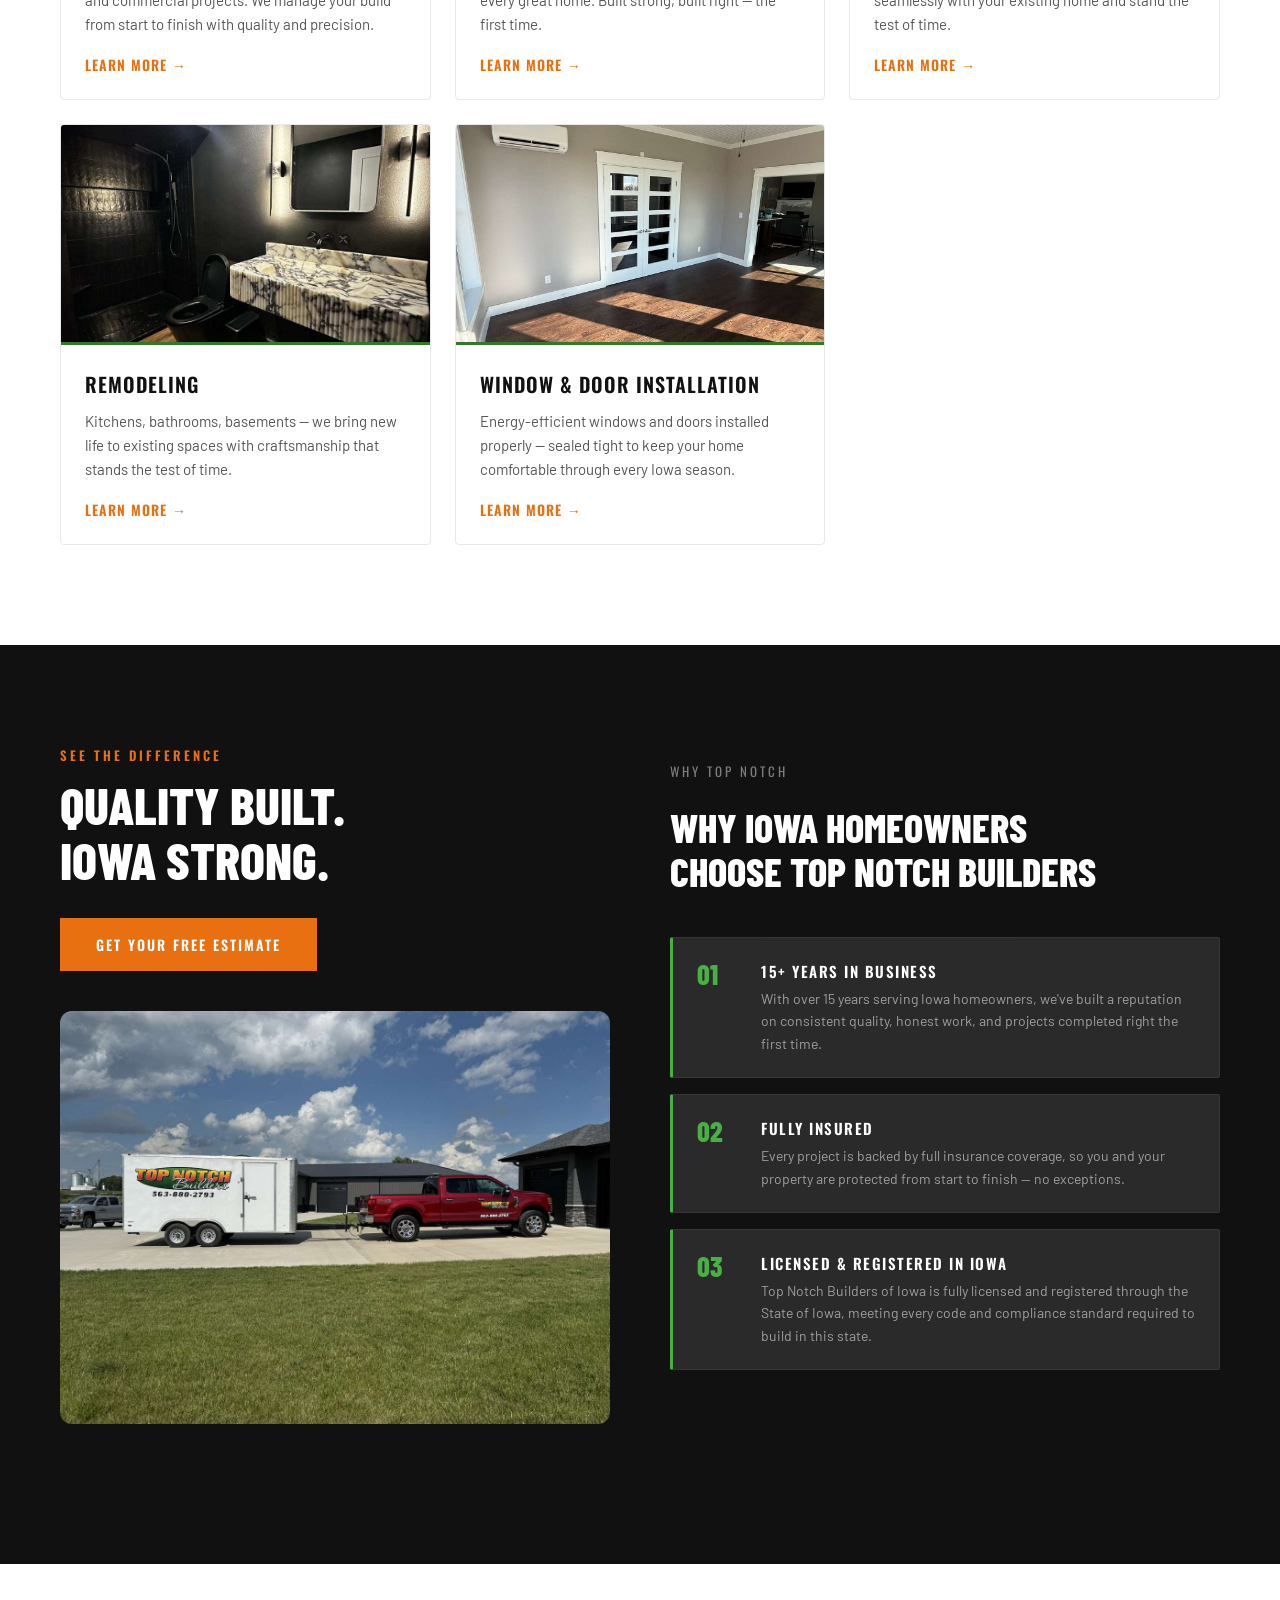
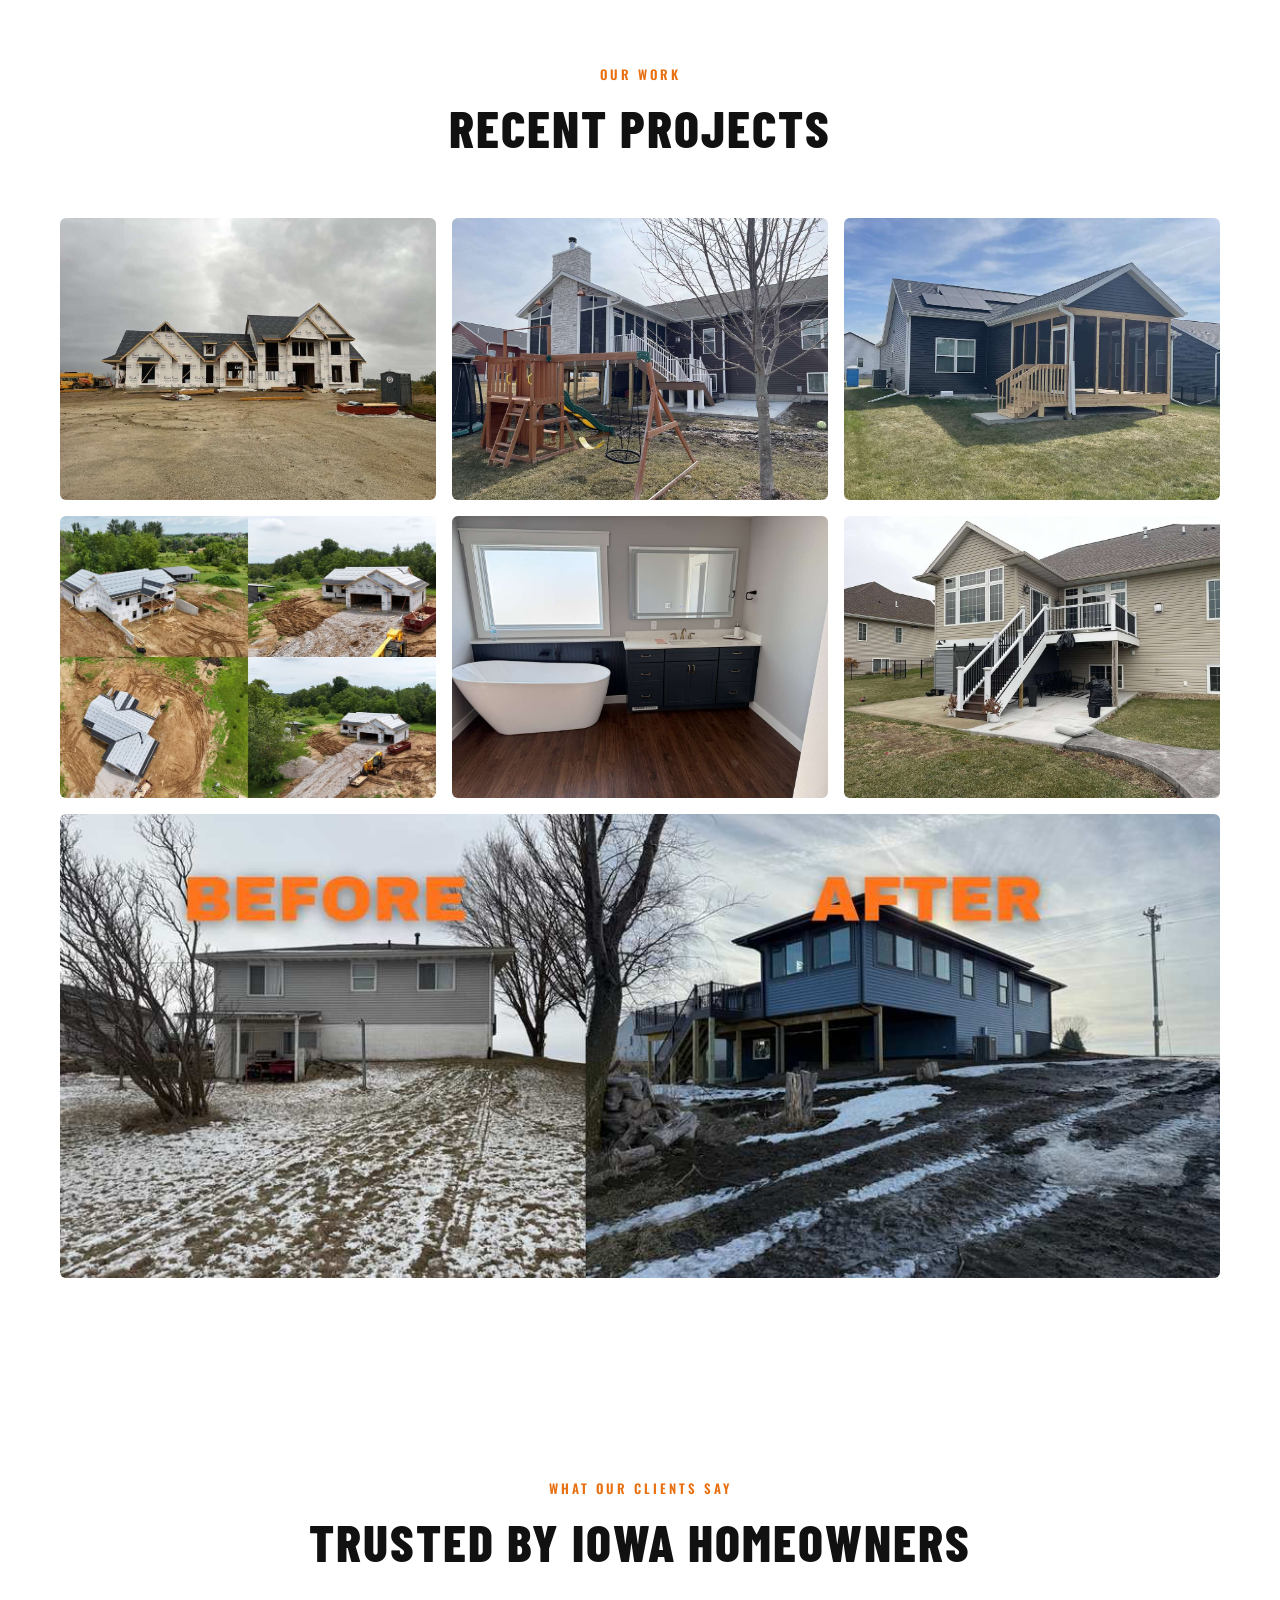
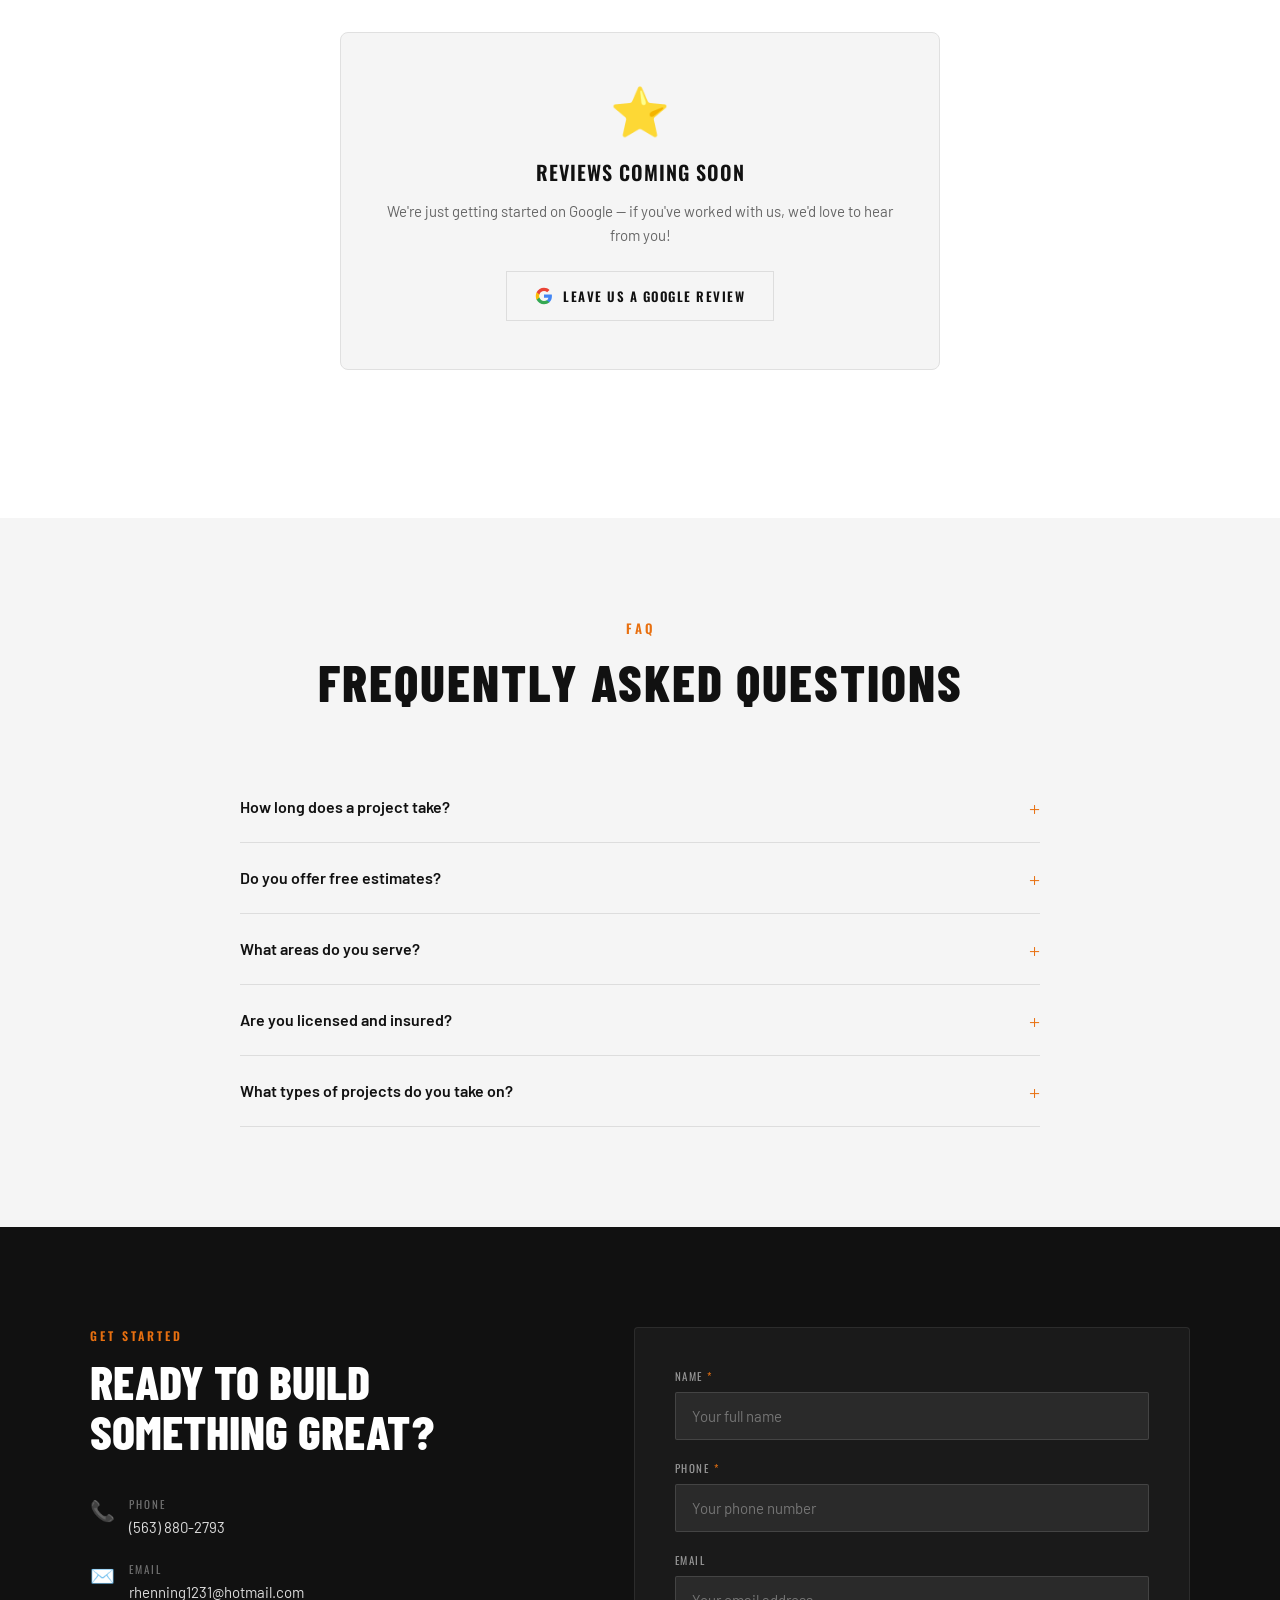
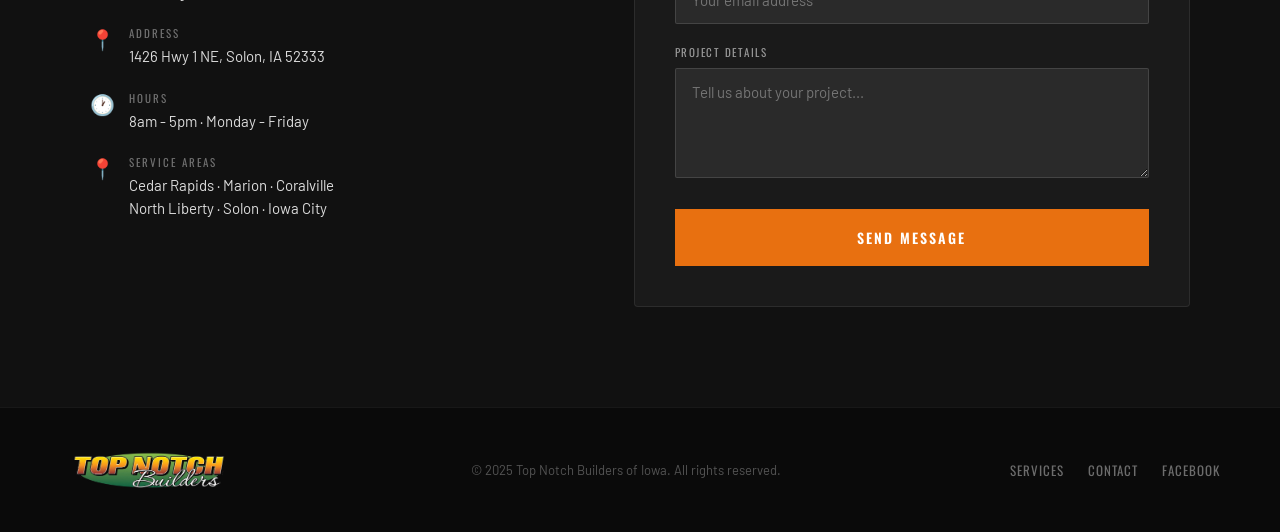
==== commit 327be865: "Add files via upload" ====
--- a/index.html
+++ b/index.html
@@ -907,8 +907,10 @@
   /* House SVG icon */
   .house-svg { color: var(--orange); }
 
+  /* ─── TABLET (max 900px) ─── */
   @media (max-width: 900px) {
     .services-grid, .projects-grid, .reviews-grid { grid-template-columns: 1fr 1fr; }
+    .projects-grid .project-placeholder { grid-column: span 2 !important; }
     .why-inner, .contact-inner { grid-template-columns: 1fr; gap: 40px; }
     .why-heading, .why-title { font-size: 36px; }
     nav { padding: 0 20px; }
@@ -916,6 +918,139 @@
     .hero-name-top { font-size: 48px; }
     #services, #projects, #reviews, #why, #faq, #contact { padding: 60px 24px; }
   }
+  /* ─── HAMBURGER BUTTON ─── */
+  .nav-hamburger {
+    display: none;
+    flex-direction: column;
+    justify-content: center;
+    gap: 5px;
+    width: 36px;
+    height: 36px;
+    background: none;
+    border: none;
+    cursor: pointer;
+    padding: 4px;
+    z-index: 1100;
+  }
+  .nav-hamburger span {
+    display: block;
+    height: 2px;
+    background: rgba(255,255,255,0.85);
+    border-radius: 2px;
+    transition: all 0.3s;
+    transform-origin: center;
+  }
+  .nav-hamburger.open span:nth-child(1) { transform: translateY(7px) rotate(45deg); }
+  .nav-hamburger.open span:nth-child(2) { opacity: 0; }
+  .nav-hamburger.open span:nth-child(3) { transform: translateY(-7px) rotate(-45deg); }
+
+  /* ─── MOBILE MENU OVERLAY ─── */
+  .mobile-menu {
+    display: none;
+    position: fixed;
+    top: 70px;
+    left: 0; right: 0; bottom: 0;
+    background: rgba(8,8,8,0.98);
+    z-index: 999;
+    flex-direction: column;
+    align-items: center;
+    justify-content: flex-start;
+    padding-top: 40px;
+    gap: 0;
+    overflow-y: auto;
+  }
+  .mobile-menu.open { display: flex; }
+  .mobile-menu a {
+    color: rgba(255,255,255,0.85);
+    text-decoration: none;
+    font-family: 'Oswald', sans-serif;
+    font-weight: 500;
+    font-size: 20px;
+    letter-spacing: 2px;
+    text-transform: uppercase;
+    padding: 18px 40px;
+    width: 100%;
+    text-align: center;
+    border-bottom: 1px solid rgba(255,255,255,0.06);
+    transition: color 0.2s;
+  }
+  .mobile-menu a:hover { color: var(--yellow); }
+  .mobile-menu .mobile-cta {
+    margin-top: 32px;
+    background: var(--orange);
+    color: var(--white) !important;
+    border: none;
+    padding: 18px 60px;
+    font-size: 16px;
+    border-bottom: none;
+    width: auto;
+  }
+
+  /* ─── TABLET (max 900px) already exists above ─── */
+
+  /* ─── MOBILE (max 600px) ─── */
+  @media (max-width: 600px) {
+    /* Nav */
+    nav { padding: 0 16px; }
+    .nav-left, .nav-right { display: none; }
+    .nav-hamburger { display: flex; }
+    .nav-logo img { height: 48px; }
+
+    /* Hero */
+    .hero-name-top { font-size: 36px; letter-spacing: 1px; }
+    .hero-name-sub { font-size: 14px; letter-spacing: 4px; }
+    .hero-logo-svg { width: 80px; height: 54px; }
+    .btn-hero { padding: 14px 28px; font-size: 12px; }
+
+    /* Info bar */
+    .info-bar { flex-direction: column; }
+    .info-bar-item { border-right: none; border-bottom: 1px solid #e0e0e0; padding: 14px 24px; width: 100%; justify-content: center; }
+    .info-bar-item:last-child { border-bottom: none; }
+
+    /* Sections */
+    #services, #projects, #reviews, #why, #faq, #contact { padding: 48px 16px; }
+    .section-title { font-size: 34px; }
+    .section-label { font-size: 11px; }
+
+    /* Grids → single column */
+    .services-grid, .projects-grid, .reviews-grid { grid-template-columns: 1fr; gap: 16px; }
+
+    /* Service cards */
+    .service-img-placeholder { height: 180px; }
+
+    /* Why section */
+    .why-inner { grid-template-columns: 1fr; gap: 32px; }
+    .why-heading, .why-title { font-size: 30px; }
+    .why-features { gap: 16px; }
+
+    /* Projects grid */
+    .projects-grid { grid-template-columns: 1fr; }
+    .project-img-wrap { height: 220px; }
+    .projects-grid .project-placeholder { grid-column: span 1 !important; }
+
+    /* Reviews */
+    .reviews-grid { grid-template-columns: 1fr; }
+
+    /* FAQ */
+    .faq-q { font-size: 15px; }
+
+    /* Contact */
+    .contact-inner { grid-template-columns: 1fr; gap: 40px; }
+    .contact-heading { font-size: 32px; }
+    .contact-form { padding: 24px 16px; }
+
+    /* Footer */
+    footer { flex-direction: column; align-items: center; text-align: center; padding: 32px 16px; gap: 16px; }
+    .footer-links { flex-wrap: wrap; justify-content: center; }
+  }
+
+  /* ─── SMALL MOBILE (max 380px) ─── */
+  @media (max-width: 380px) {
+    .hero-name-top { font-size: 28px; }
+    .hero-name-sub { font-size: 11px; letter-spacing: 3px; }
+    .section-title { font-size: 28px; }
+  }
+
 </style>
 </head>
 <body>
@@ -940,6 +1075,9 @@
     <img src="TNB_Logo.png" alt="Top Notch Builders of Iowa">
   </a>
 
+  <button class="nav-hamburger" id="nav-hamburger" aria-label="Open menu">
+    <span></span><span></span><span></span>
+  </button>
   <div class="nav-right">
     <a href="#contact">Contact</a>
     <div class="nav-social">
@@ -951,6 +1089,19 @@
     <a href="#contact" class="btn-nav">Free Estimate</a>
   </div>
 </nav>
+
+<!-- MOBILE MENU -->
+<div class="mobile-menu" id="mobile-menu">
+  <a href="#about" onclick="closeMobileMenu()">About</a>
+  <a href="#services" onclick="closeMobileMenu()">Services</a>
+  <a href="/services/general-contracting.html">↳ General Contracting</a>
+  <a href="/services/residential-framing.html">↳ Residential Framing</a>
+  <a href="/services/additions.html">↳ Additions</a>
+  <a href="/services/remodeling.html">↳ Remodeling</a>
+  <a href="/services/window-door-installation.html">↳ Window & Door</a>
+  <a href="#contact" onclick="closeMobileMenu()">Contact</a>
+  <a href="#contact" onclick="closeMobileMenu()" class="mobile-cta">Free Estimate</a>
+</div>
 
 <!-- HERO -->
 <section id="hero">
@@ -991,7 +1142,7 @@
 <section id="services">
   <div class="section-label">What We Do</div>
   <div class="section-title">Our Services</div>
-  <div class="services-grid" style="grid-template-columns: repeat(3, 1fr);">
+  <div class="services-grid">
 
     <div class="service-card">
       <div class="service-img-placeholder" style="padding:0;overflow:hidden;height:220px;">
@@ -1108,7 +1259,7 @@
       <img src="[data-uri]